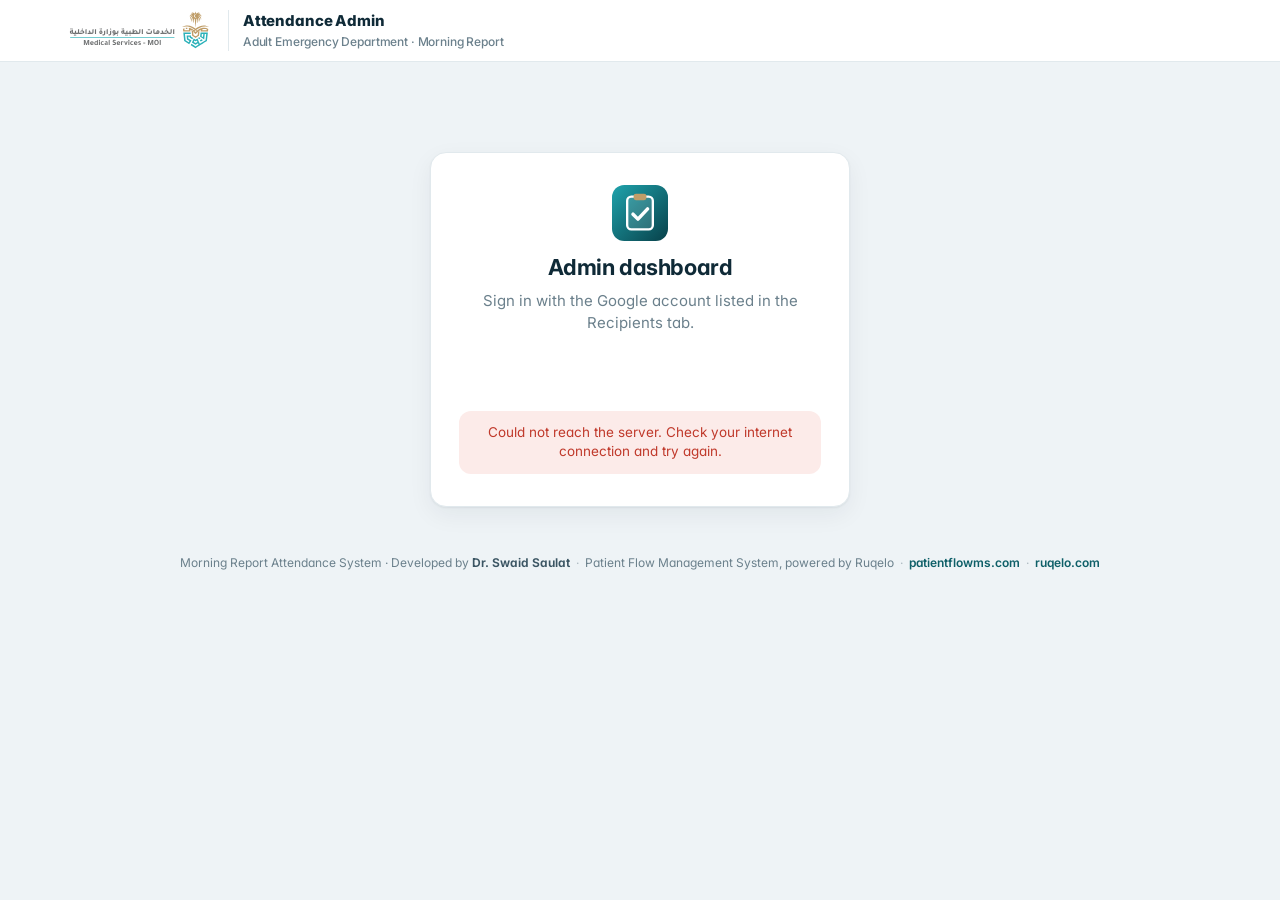
==== admin.html @ efb0483f "Add files via upload" ====
<!doctype html>
<html lang="en">
<head>
<meta charset="utf-8">
<meta name="viewport" content="width=device-width, initial-scale=1">
<title>Attendance Admin · Morning Report</title>
<meta name="theme-color" content="#0E5F68">
<meta name="author" content="Dr. Swaid Saulat">
<meta name="robots" content="noindex">
<link rel="icon" href="icon.svg" type="image/svg+xml">
<link rel="preconnect" href="https://fonts.googleapis.com">
<link rel="preconnect" href="https://fonts.gstatic.com" crossorigin>
<link href="https://fonts.googleapis.com/css2?family=Inter:wght@400;500;600;700;800&display=swap" rel="stylesheet">
<link rel="stylesheet" href="app.css">
<style>
  .wrap { max-width: 1180px; margin: 0 auto; padding: 18px 16px 48px; }
  .brandbar-in .title { font-weight: 800; font-size: 15px; letter-spacing: -.01em; padding-left: 14px; border-left: 1px solid var(--line); }
  .brandbar-in .title small { display: block; font-weight: 500; color: var(--mute); font-size: 12px; }
  .me { display: flex; align-items: center; gap: 10px; margin-left: auto; font-size: 13px; }
  .me .avatar { width: 32px; height: 32px; border-radius: 50%; background: var(--teal-soft); color: var(--teal-d); display: grid; place-items: center; font-weight: 800; font-size: 13px; }
  @media (max-width: 640px) { .me .who-txt, .brandbar-in .title small { display: none; } .brand-logo { height: 32px; } }

  .gate { max-width: 420px; margin: 8vh auto 0; text-align: center; padding: 32px 28px; }
  .gate h1 { margin: 10px 0 6px; font-size: 22px; letter-spacing: -.02em; }
  .gate #gbtn { display: flex; justify-content: center; margin-top: 18px; min-height: 44px; }
  .gbtn-demo { display: flex; align-items: center; justify-content: center; gap: 10px; width: 100%; min-height: 46px; border-radius: 999px; border: 1px solid #DADCE0; background: #fff; color: #1F1F1F; font-weight: 600; cursor: pointer; }
  .gbtn-demo small { color: #888; font-weight: 500; }

  .head { display: flex; flex-wrap: wrap; align-items: center; gap: 12px; margin: 6px 0 16px; }
  .head h1 { margin: 0; font-size: 24px; letter-spacing: -.02em; }
  .datenav { display: flex; align-items: center; gap: 6px; }
  .datenav input { min-height: 38px; padding: 6px 10px; border-radius: 10px; border: 1px solid var(--line); background: var(--surface); }
  .iconbtn { width: 38px; height: 38px; border-radius: 10px; border: 1px solid var(--line); background: var(--surface); display: grid; place-items: center; cursor: pointer; color: var(--ink-2); }
  .iconbtn:hover { background: var(--surface-2); }
  .iconbtn svg { width: 18px; height: 18px; }
  .spacer { flex: 1; }

  .warns { display: grid; gap: 8px; margin-bottom: 14px; }
  .kpis { display: grid; grid-template-columns: repeat(5, minmax(0, 1fr)); gap: 12px; }
  @media (max-width: 980px) { .kpis { grid-template-columns: repeat(2, minmax(0, 1fr)); } .kpis .kpi:first-child { grid-column: span 2; } }
  .kpi { padding: 16px 18px; }
  .kpi .v { font-size: 30px; font-weight: 800; letter-spacing: -.03em; line-height: 1.1; margin-top: 6px; color: var(--ink); }
  .kpi .s { font-size: 12.5px; color: var(--mute); margin-top: 4px; }
  .kpi.hero { background: linear-gradient(140deg, #13838C, #0E5F68 55%, #08414A); color: #fff; border: 0; }
  .kpi.hero .eyebrow, .kpi.hero .s { color: #BFE6E9; }
  .kpi.hero .v { color: #fff; font-size: 38px; }

  .tabs { display: flex; gap: 4px; margin: 22px 0 14px; border-bottom: 1px solid var(--line); overflow-x: auto; }
  .tab { background: none; border: 0; padding: 10px 14px; font-weight: 600; color: var(--mute); cursor: pointer; border-bottom: 2.5px solid transparent; margin-bottom: -1px; white-space: nowrap; }
  .tab[aria-selected="true"] { color: var(--teal-d); border-bottom-color: var(--teal); }

  .toolbar { display: flex; flex-wrap: wrap; gap: 8px; align-items: center; margin-bottom: 12px; }
  .search { min-height: 38px; padding: 6px 12px; border-radius: 10px; border: 1px solid var(--line); background: var(--surface); min-width: 200px; flex: 1; max-width: 320px; }
  select.search { flex: 0; min-width: 140px; }

  .grid { display: grid; grid-template-columns: minmax(0, 1fr) 340px; gap: 16px; align-items: start; }
  @media (max-width: 980px) { .grid { grid-template-columns: 1fr; } }
  .panel-h { display: flex; align-items: center; justify-content: space-between; gap: 10px; padding: 14px 18px; border-bottom: 1px solid var(--line); }
  .panel-h h2 { margin: 0; font-size: 15px; }
  .panel-b { padding: 14px 18px; }

  table.t { width: 100%; border-collapse: collapse; font-size: 13.5px; }
  .t th { text-align: left; font-size: 11.5px; letter-spacing: .06em; text-transform: uppercase; color: var(--mute); font-weight: 700; padding: 10px 12px; border-bottom: 1px solid var(--line); background: var(--surface-2); position: sticky; top: 0; cursor: default; white-space: nowrap; }
  .t th[data-sort] { cursor: pointer; }
  .t th[data-sort]:hover { color: var(--ink); }
  .t td { padding: 10px 12px; border-bottom: 1px solid var(--line); vertical-align: middle; }
  .t tr:last-child td { border-bottom: 0; }
  .t tbody tr:hover td { background: var(--surface-2); }
  .t .nm { font-weight: 650; }
  .t .sub { font-size: 12px; color: var(--mute); }
  .tscroll { max-height: 560px; overflow: auto; }
  @media (max-width: 720px) { .hide-sm { display: none; } }
  .empty { text-align: center; color: var(--mute); padding: 40px 16px; font-size: 14px; }

  .hbar { display: grid; grid-template-columns: 120px 1fr 34px; gap: 10px; align-items: center; font-size: 13px; padding: 5px 0; }
  .hbar .lab { color: var(--ink-2); overflow: hidden; text-overflow: ellipsis; white-space: nowrap; }
  .hbar .track { height: 10px; background: var(--surface-2); border-radius: 5px; overflow: hidden; }
  .hbar .fill { height: 100%; background: var(--teal); border-radius: 0 4px 4px 0; }
  .hbar .n { text-align: right; font-weight: 700; font-variant-numeric: tabular-nums; }

  .chart { position: relative; }
  .chart svg { width: 100%; height: 170px; overflow: visible; }
  .chart .bar { fill: var(--teal); }
  .chart .bar.sel { fill: var(--teal-d); }
  .chart .hit:hover + .bar, .chart .bar:hover { fill: var(--teal-d); }
  .chart .grid line { stroke: var(--line); }
  .chart .axis text { fill: var(--mute); font-size: 10px; }
  .tip { position: absolute; pointer-events: none; background: var(--ink); color: var(--surface); font-size: 12px; padding: 6px 9px; border-radius: 8px; white-space: nowrap; transform: translate(-50%, -110%); box-shadow: var(--shadow); }

  .rej { padding: 10px 0; border-bottom: 1px solid var(--line); font-size: 13px; }
  .rej:last-child { border-bottom: 0; }
  .rej .r1 { display: flex; justify-content: space-between; gap: 8px; font-weight: 600; }
  .rej .r2 { color: var(--mute); font-size: 12.5px; margin-top: 2px; }

  .pbar { display: flex; align-items: center; gap: 8px; min-width: 120px; }
  .pbar .track { flex: 1; height: 8px; border-radius: 4px; background: var(--surface-2); overflow: hidden; }
  .pbar .fill { height: 100%; border-radius: 0 4px 4px 0; }
  .pbar .n { width: 38px; text-align: right; font-weight: 700; font-variant-numeric: tabular-nums; font-size: 12.5px; }

  .kvs { display: grid; grid-template-columns: 180px 1fr; gap: 0; font-size: 13.5px; }
  .kvs > div { padding: 9px 0; border-bottom: 1px solid var(--line); }
  .kvs > div:nth-child(odd) { color: var(--mute); }
  .links { display: grid; grid-template-columns: repeat(auto-fill, minmax(220px, 1fr)); gap: 10px; }
  .linkcard { display: flex; gap: 12px; align-items: center; padding: 14px; border: 1px solid var(--line); border-radius: 14px; text-decoration: none; color: var(--ink); background: var(--surface); }
  .linkcard:hover { border-color: var(--teal); }
  .linkcard .ic { width: 38px; height: 38px; border-radius: 10px; background: var(--teal-soft); color: var(--teal-d); display: grid; place-items: center; flex: none; }
  .linkcard .ic svg { width: 20px; height: 20px; }
  .linkcard b { display: block; font-size: 14px; }
  .linkcard span { font-size: 12px; color: var(--mute); }

  .menu { position: relative; }
  .menu-list { position: absolute; right: 0; top: calc(100% + 6px); background: var(--surface); border: 1px solid var(--line); border-radius: 12px; box-shadow: var(--shadow-lg); min-width: 240px; padding: 6px; z-index: 20; }
  .menu-list button, .menu-list a { display: block; width: 100%; text-align: left; background: none; border: 0; padding: 10px 12px; border-radius: 8px; cursor: pointer; font-size: 14px; color: var(--ink); text-decoration: none; }
  .menu-list button:hover, .menu-list a:hover { background: var(--surface-2); }
  .geo-live { font-size: 13px; padding: 12px; border-radius: 12px; background: var(--surface-2); margin: 10px 0; }
</style>
</head>
<body>
<header class="brandbar">
  <div class="brandbar-in">
    <img class="brand-logo light-logo" src="logo.svg" alt="SFH Medical Services">
    <img class="brand-logo dark-logo" src="logo-w.svg" alt="">
    <div class="title">Attendance Admin<small id="sub">Adult Emergency Department · Morning Report</small></div>
    <div class="me" id="me" hidden></div>
  </div>
</header>

<div class="wrap">
  <section class="card gate" id="gate">
    <img src="icon.svg" alt="" width="56" height="56" style="margin:0 auto">
    <h1>Admin dashboard</h1>
    <p class="muted" style="margin:0">Sign in with the Google account listed in the Recipients tab.</p>
    <div id="gbtn"><div class="skel" style="width:100%;height:44px;border-radius:999px"></div></div>
    <div id="gateErr" style="margin-top:14px"></div>
  </section>

  <main id="app" hidden>
    <div class="warns" id="warns"></div>

    <div class="head">
      <h1 id="h1">Today</h1>
      <span id="statePill"></span>
      <div class="spacer"></div>
      <div class="datenav">
        <button class="iconbtn" id="prevDay" title="Previous day" aria-label="Previous day"><svg viewBox="0 0 24 24" fill="none" stroke="currentColor" stroke-width="2.2" stroke-linecap="round"><path d="M15 6l-6 6 6 6"/></svg></button>
        <input type="date" id="date" aria-label="Session date">
        <button class="iconbtn" id="nextDay" title="Next day" aria-label="Next day"><svg viewBox="0 0 24 24" fill="none" stroke="currentColor" stroke-width="2.2" stroke-linecap="round"><path d="M9 6l6 6-6 6"/></svg></button>
        <button class="btn btn-ghost btn-sm" id="todayBtn">Today</button>
        <button class="iconbtn" id="refresh" title="Refresh" aria-label="Refresh"><svg viewBox="0 0 24 24" fill="none" stroke="currentColor" stroke-width="2.2" stroke-linecap="round"><path d="M20 11a8 8 0 1 0-2.3 5.7M20 4v7h-7"/></svg></button>
      </div>
    </div>

    <section class="kpis" id="kpis"></section>

    <nav class="tabs" role="tablist">
      <button class="tab" role="tab" aria-selected="true" data-tab="session">Session register</button>
      <button class="tab" role="tab" aria-selected="false" data-tab="trainees">Trainee attendance</button>
      <button class="tab" role="tab" aria-selected="false" data-tab="system">System &amp; links</button>
    </nav>

    <!-- Session tab -->
    <section data-pane="session">
      <div class="toolbar">
        <input class="search" id="q" type="search" placeholder="Search name, ID, level…">
        <div class="spacer"></div>
        <button class="btn btn-soft btn-sm manage" id="addBtn">+ Manual entry</button>
        <div class="menu">
          <button class="btn btn-ghost btn-sm" id="reportBtn">Email report ▾</button>
          <div class="menu-list" id="reportMenu" hidden>
            <button data-r="me">Send a copy to me</button>
            <button data-r="all" class="manage">Send to all recipients</button>
          </div>
        </div>
        <div class="menu">
          <button class="btn btn-ghost btn-sm" id="exportBtn">Export CSV ▾</button>
          <div class="menu-list" id="exportMenu" hidden>
            <button data-x="day">This session</button>
            <button data-x="30">Last 30 days</button>
            <button data-x="365">Last 12 months</button>
            <button data-x="all">Everything</button>
          </div>
        </div>
      </div>
      <div class="grid">
        <div class="card" style="overflow:hidden">
          <div class="panel-h"><h2 id="regTitle">Register</h2><span class="muted num" id="regCount"></span></div>
          <div class="tscroll"><table class="t" id="regTable"></table></div>
        </div>
        <div style="display:grid;gap:16px">
          <div class="card"><div class="panel-h"><h2>By training level</h2></div><div class="panel-b" id="levels"></div></div>
          <div class="card"><div class="panel-h"><h2>Attendance · last 30 sessions</h2></div><div class="panel-b"><div class="chart" id="trend"></div></div></div>
          <div class="card"><div class="panel-h"><h2>Rejected attempts</h2><span class="muted num" id="rejCount"></span></div><div class="panel-b" id="rej"></div></div>
        </div>
      </div>
    </section>

    <!-- Trainees tab -->
    <section data-pane="trainees" hidden>
      <div class="toolbar">
        <input class="search" id="tq" type="search" placeholder="Search trainee…">
        <select class="search" id="tLevel"><option value="">All levels</option></select>
        <select class="search" id="tRange">
          <option value="30">Last 30 days</option><option value="60">Last 60 days</option><option value="90">Last 90 days</option>
          <option value="180">Last 6 months</option><option value="365">Last 12 months</option>
        </select>
        <div class="spacer"></div>
        <span class="muted" id="tMeta"></span>
      </div>
      <div class="card" style="overflow:hidden"><div class="tscroll" style="max-height:none"><table class="t" id="tTable"></table></div></div>
    </section>

    <!-- System tab -->
    <section data-pane="system" hidden>
      <div class="links" id="links" style="margin-bottom:16px"></div>
      <div class="grid">
        <div class="card"><div class="panel-h"><h2>Current configuration</h2><span class="muted" style="font-size:12px">Edit in the Google Sheet → Settings</span></div><div class="panel-b"><div class="kvs" id="cfg"></div></div></div>
        <div class="card"><div class="panel-h"><h2>Daily report recipients</h2></div><div class="panel-b" id="rcp"></div></div>
      </div>
    </section>
  </main>
  <footer class="credit" style="margin-top:28px">Morning Report Attendance System · Developed by <b>Dr. Swaid Saulat</b><span class="sep">·</span>Patient Flow Management System, powered by Ruqelo<span class="sep">·</span><a href="https://patientflowms.com" target="_blank" rel="noopener">patientflowms.com</a><span class="sep">·</span><a href="https://ruqelo.com" target="_blank" rel="noopener">ruqelo.com</a></footer>
</div>

<script src="config.js"></script>
<script src="core.js"></script>
<script src="https://accounts.google.com/gsi/client" async defer></script>
<script>
(function () {
  'use strict';
  const { $, $$, esc, call, Auth } = MR;
  const S = { data: null, date: null, role: null, sort: { key: 'time', dir: 1 }, tSort: { key: 'count', dir: -1 }, trainees: null, timer: null, cfgPublic: null };
  const IC = {
    sheet: '<svg viewBox="0 0 24 24" fill="none" stroke="currentColor" stroke-width="2"><rect x="4" y="3" width="16" height="18" rx="2"/><path d="M4 9h16M4 15h16M10 3v18"/></svg>',
    phone: '<svg viewBox="0 0 24 24" fill="none" stroke="currentColor" stroke-width="2"><rect x="7" y="2" width="10" height="20" rx="2"/><path d="M11 18h2"/></svg>',
    tv: '<svg viewBox="0 0 24 24" fill="none" stroke="currentColor" stroke-width="2"><rect x="2" y="4" width="20" height="13" rx="2"/><path d="M8 21h8M12 17v4"/></svg>',
    qr: '<svg viewBox="0 0 24 24" fill="none" stroke="currentColor" stroke-width="2"><rect x="3" y="3" width="7" height="7" rx="1"/><rect x="14" y="3" width="7" height="7" rx="1"/><rect x="3" y="14" width="7" height="7" rx="1"/><path d="M14 14h3v3h-3zM20 20h1M17 20v1"/></svg>',
    folder: '<svg viewBox="0 0 24 24" fill="none" stroke="currentColor" stroke-width="2"><path d="M3 7a2 2 0 0 1 2-2h4l2 2h8a2 2 0 0 1 2 2v8a2 2 0 0 1-2 2H5a2 2 0 0 1-2-2z"/></svg>',
    pin: '<svg viewBox="0 0 24 24" fill="none" stroke="currentColor" stroke-width="2"><path d="M12 21s-7-6.2-7-12a7 7 0 0 1 14 0c0 5.8-7 12-7 12z"/><circle cx="12" cy="9" r="2.5"/></svg>'
  };

  /* ---------- Auth ---------- */
  async function boot() {
    const c = await call('config');
    if (!c.ok) { $('#gbtn').innerHTML = ''; $('#gateErr').innerHTML = '<div class="notice notice-bad">' + esc(c.message) + '</div>'; return; }
    S.cfgPublic = c;
    $('#sub').textContent = c.department + ' · ' + c.program;
    if (c.authMode === 'TEST') {
      $('#gbtn').innerHTML = '<div style="width:100%"><input class="input" id="tEmail" type="email" placeholder="Admin email (test mode)"><button class="btn btn-primary btn-block" id="tGo" style="margin-top:10px">Continue</button></div>';
      $('#tGo').onclick = () => { Auth.testEmail = $('#tEmail').value.trim().toLowerCase(); start(); };
      return;
    }
    if (Auth.restore()) return start();
    Auth.mount($('#gbtn'), c.googleClientId, start, { oneTap: true });
  }

  async function start() {
    const today = S.cfgPublic.session.date;
    S.date = MR.qs.get('date') || today;
    await load();
  }

  function signOut() { Auth.clear(); Auth.testEmail = null; location.reload(); }

  /* ---------- Data ---------- */
  async function load(silent) {
    if (!silent) $('#refresh').disabled = true;
    const res = await call('admin.overview', Object.assign({ date: S.date }, Auth.payload()));
    $('#refresh').disabled = false;
    if (!res.ok) {
      if (/^AUTH_/.test(res.code)) { Auth.clear(); $('#app').hidden = true; $('#gate').hidden = false; MR.toast(res.message, 'bad'); return Auth.mount($('#gbtn'), S.cfgPublic.googleClientId, start, { oneTap: false, autoSelect: false }); }
      if (res.code === 'FORBIDDEN') {
        $('#app').hidden = true; $('#gate').hidden = false;
        $('#gateErr').innerHTML = '<div class="notice notice-bad">' + esc(res.message) + '</div><button class="btn btn-ghost btn-sm" style="margin-top:10px" id="swAcc">Use another account</button>';
        $('#swAcc').onclick = signOut; return;
      }
      return MR.toast(res.message || 'Could not load data', 'bad');
    }
    S.data = res; S.role = res.me.role;
    $('#gate').hidden = true; $('#app').hidden = false;
    render();
    schedule();
  }

  function schedule() {
    clearTimeout(S.timer);
    const live = S.data && S.data.date === S.data.today.date && (S.data.today.state === 'open' || S.data.today.state === 'upcoming');
    S.timer = setTimeout(() => load(true), live ? 20000 : 120000);
  }

  /* ---------- Render ---------- */
  function render() {
    const d = S.data;
    const me = d.me;
    const ini = (me.name || me.email).split(/[\s@.]/).filter(Boolean).slice(0, 2).map(x => x[0].toUpperCase()).join('');
    $('#me').hidden = false;
    $('#me').innerHTML = '<div class="who-txt" style="text-align:right;line-height:1.3"><b>' + esc(me.name || me.email) + '</b><br><span class="muted">' + (me.role === 'manage' ? 'Manager' : 'Viewer') + '</span></div>' +
      '<div class="avatar">' + esc(ini) + '</div><button class="btn btn-ghost btn-sm" id="out">Sign out</button>';
    $('#out').onclick = signOut;
    $$('.manage').forEach(el => el.hidden = me.role !== 'manage');

    $('#warns').innerHTML = d.warnings.map(w => '<div class="notice notice-' + (w.level === 'danger' ? 'bad' : w.level === 'warn' ? 'warn' : 'info') + '">' + esc(w.text) + '</div>').join('');

    const isToday = d.date === d.today.date;
    $('#date').value = d.date;
    $('#h1').textContent = isToday ? 'Today' : d.session.label;
    const st = isToday ? d.today.state : (d.session.isSessionDay ? 'past' : 'none');
    const pills = { open: ['ok pulse', 'Registration open until ' + d.today.end], upcoming: ['info', 'Opens at ' + d.today.start], closed: ['mute', 'Closed at ' + d.today.end],
      none: ['mute', 'No session scheduled'], cancelled: ['warn', 'Session cancelled'], past: ['mute', d.session.start + '–' + d.session.end] };
    const p = pills[st] || pills.none;
    $('#statePill').innerHTML = '<span class="pill pill-' + p[0] + '"><span class="dot"></span>' + esc(p[1]) + '</span>';

    const k = d.kpis;
    const rep = d.report;
    const repTxt = rep ? (rep.skipped ? 'Skipped' : 'Sent ' + fmtTime(rep.sentAt)) : (d.session.isSessionDay ? (isToday ? 'Due ' + fmtTime(d.session.reportAt) : 'Not sent') : '—');
    $('#kpis').innerHTML =
      kpi('Present', k.present, isToday ? 'registered today' : 'on ' + shortDate(d.date), 'hero') +
      kpi('Average', k.avg30, 'per session · 30 days') +
      kpi('Trainees', k.trainees30, 'attended in 30 days') +
      kpi('Sessions', k.sessions30, 'held in 30 days') +
      kpi('Daily report', '<span style="font-size:20px">' + esc(repTxt) + '</span>', rep && rep.trigger ? esc(rep.trigger) : 'auto ' + (S.data.settings.reportDelay) + ' min after close', '', true);

    renderRegister();
    renderLevels();
    renderTrend();
    renderRej();
    renderSystem();
    if (S.trainees === null && !$('[data-pane="trainees"]').hidden) loadTrainees();
  }

  function kpi(label, v, sub, cls, raw) {
    return '<div class="card kpi ' + (cls || '') + '"><div class="eyebrow">' + esc(label) + '</div><div class="v num">' + (raw ? v : esc(v)) + '</div><div class="s">' + (raw ? sub : esc(sub)) + '</div></div>';
  }

  function renderRegister() {
    const d = S.data, q = $('#q').value.trim().toLowerCase();
    let rows = d.records.slice();
    if (q) rows = rows.filter(r => (r.fullName + ' ' + r.staffId + ' ' + r.level + ' ' + r.email).toLowerCase().includes(q));
    const { key, dir } = S.sort;
    rows.sort((a, b) => String(a[key] ?? '').localeCompare(String(b[key] ?? ''), undefined, { numeric: true }) * dir);
    $('#regTitle').textContent = 'Register · ' + shortDate(d.date);
    $('#regCount').textContent = d.records.length + ' present';
    const th = (k, l, cls) => '<th data-sort="' + k + '" class="' + (cls || '') + '">' + l + (S.sort.key === k ? (S.sort.dir > 0 ? ' ↑' : ' ↓') : '') + '</th>';
    if (!d.records.length) { $('#regTable').innerHTML = '<tr><td class="empty">' + (d.session.isSessionDay ? 'No registrations yet for this session.' : 'No session on this date.') + '</td></tr>'; return; }
    $('#regTable').innerHTML = '<thead><tr><th>#</th>' + th('time', 'Time') + th('fullName', 'Name') + th('staffId', 'Staff ID') + th('level', 'Level') + th('location', 'Verification', 'hide-sm') + '</tr></thead><tbody>' +
      rows.map((r, i) => {
        const manual = /^Manual/.test(r.method);
        const ver = manual ? '<span class="pill pill-warn">Manual</span>' : r.location === 'Passed' ? '<span class="pill pill-ok">GPS · ' + (r.distance ?? '?') + ' m</span>' : '<span class="pill pill-info">' + esc(r.location || 'Google') + '</span>';
        return '<tr title="' + esc((r.email || '') + (r.device ? ' · ' + r.device : '') + (r.notes ? ' · ' + r.notes : '') + ' · ' + r.recordId) + '"><td class="muted num">' + (i + 1) + '</td><td class="num">' + esc(String(r.time).slice(0, 5)) + '</td>' +
          '<td><div class="nm">' + esc(r.fullName) + '</div><div class="sub">' + esc(r.email || '') + '</div></td><td class="num">' + esc(r.staffId) + '</td><td>' + esc(r.level) + '</td><td class="hide-sm">' + ver + '</td></tr>';
      }).join('') + '</tbody>';
    $$('#regTable th[data-sort]').forEach(h => h.onclick = () => { const k = h.dataset.sort; S.sort = { key: k, dir: S.sort.key === k ? -S.sort.dir : 1 }; renderRegister(); });
  }

  function renderLevels() {
    const lv = S.data.byLevel, keys = S.data.levels.filter(l => lv[l]).concat(Object.keys(lv).filter(l => S.data.levels.indexOf(l) < 0));
    const max = Math.max(1, ...keys.map(k => lv[k]));
    $('#levels').innerHTML = keys.length ? keys.map(k => '<div class="hbar"><span class="lab" title="' + esc(k) + '">' + esc(k) + '</span><div class="track"><div class="fill" style="width:' + (lv[k] / max * 100) + '%"></div></div><span class="n">' + lv[k] + '</span></div>').join('')
      : '<div class="muted" style="font-size:13px">No data for this session.</div>';
  }

  function renderTrend() {
    const t = S.data.trend, el = $('#trend');
    if (!t.length) { el.innerHTML = '<div class="muted" style="font-size:13px">No sessions recorded yet.</div>'; return; }
    const W = 300, H = 170, padL = 24, padB = 20, padT = 8;
    const max = Math.max(4, ...t.map(x => x.count));
    const step = niceStep(max), top = Math.ceil(max / step) * step;
    const bw = (W - padL) / t.length, gap = Math.min(4, bw * 0.3);
    const y = v => padT + (H - padB - padT) * (1 - v / top);
    let g = '<g class="grid">';
    for (let v = 0; v <= top; v += step) g += '<line x1="' + padL + '" x2="' + W + '" y1="' + y(v) + '" y2="' + y(v) + '"/>';
    g += '</g><g class="axis">';
    for (let v = 0; v <= top; v += step) g += '<text x="' + (padL - 6) + '" y="' + (y(v) + 3) + '" text-anchor="end">' + v + '</text>';
    const lblEvery = Math.ceil(t.length / 5);
    t.forEach((p, i) => { if (i % lblEvery === 0 || i === t.length - 1) g += '<text x="' + (padL + i * bw + bw / 2) + '" y="' + (H - 4) + '" text-anchor="middle">' + esc(shortDate(p.date, true)) + '</text>'; });
    g += '</g>';
    let bars = '';
    t.forEach((p, i) => {
      const x = padL + i * bw + gap / 2, w = Math.max(1, bw - gap), yy = y(p.count), h = (H - padB) - yy, r = Math.min(4, w / 2, h);
      const path = 'M' + x + ',' + (H - padB) + 'V' + (yy + r) + 'Q' + x + ',' + yy + ' ' + (x + r) + ',' + yy + 'H' + (x + w - r) + 'Q' + (x + w) + ',' + yy + ' ' + (x + w) + ',' + (yy + r) + 'V' + (H - padB) + 'Z';
      bars += '<rect class="hit" data-i="' + i + '" x="' + (padL + i * bw) + '" y="' + padT + '" width="' + bw + '" height="' + (H - padB - padT) + '" fill="transparent"/>' +
        '<path class="bar' + (p.date === S.data.date ? ' sel' : '') + '" d="' + (h > 0 ? path : '') + '"/>';
    });
    el.innerHTML = '<svg viewBox="0 0 ' + W + ' ' + H + '" preserveAspectRatio="none" role="img" aria-label="Attendance per session, last ' + t.length + ' sessions">' + g + bars + '</svg><div class="tip" hidden></div>' +
      '<details style="margin-top:8px;font-size:12.5px"><summary class="muted" style="cursor:pointer">Table view</summary><table class="t" style="margin-top:6px"><tbody>' +
      t.slice().reverse().map(p => '<tr><td>' + esc(shortDate(p.date)) + '</td><td class="num" style="text-align:right">' + p.count + '</td></tr>').join('') + '</tbody></table></details>';
    const tip = el.querySelector('.tip'), svg = el.querySelector('svg');
    svg.addEventListener('mousemove', e => {
      const h = e.target.closest('.hit'); if (!h) { tip.hidden = true; return; }
      const p = t[+h.dataset.i], rect = svg.getBoundingClientRect(), er = el.getBoundingClientRect();
      tip.hidden = false; tip.innerHTML = '<b>' + p.count + '</b> present · ' + esc(shortDate(p.date));
      tip.style.left = ((+h.getAttribute('x') + bw / 2) / W * rect.width + rect.left - er.left) + 'px';
      tip.style.top = (y(p.count) / H * rect.height + rect.top - er.top) + 'px';
    });
    svg.addEventListener('mouseleave', () => tip.hidden = true);
    svg.addEventListener('click', e => { const h = e.target.closest('.hit'); if (h) { S.date = t[+h.dataset.i].date; load(); } });
    svg.style.cursor = 'pointer';
  }
  function niceStep(max) { const raw = max / 4, p = Math.pow(10, Math.floor(Math.log10(raw))); const n = raw / p; return (n <= 1 ? 1 : n <= 2 ? 2 : n <= 5 ? 5 : 10) * p; }

  function renderRej() {
    const r = S.data.rejections;
    $('#rejCount').textContent = r.length ? r.length : '';
    $('#rej').innerHTML = r.length ? r.slice(0, 30).map(x => '<div class="rej"><div class="r1"><span>' + esc(x.fullName || x.email || 'Unknown') + '</span><span class="muted num" style="font-weight:500">' + esc(String(x.at).slice(-8, -3) || x.at) + '</span></div>' +
      '<div class="r2"><span class="pill pill-bad" style="padding:1px 7px;font-size:11px">' + esc(reasonLabel(x.reason)) + '</span> ' + esc(x.staffId || '') + ' · ' + esc(x.email || '') + '</div>' +
      '<div class="r2">' + esc(x.message) + '</div></div>').join('') : '<div class="muted" style="font-size:13px">None. All attempts on this date were accepted.</div>';
  }
  const reasonLabel = c => ({ WINDOW_CLOSED: 'Late', GEO_OUTSIDE: 'Outside area', GEO_WEAK: 'Weak GPS', CODE_EXPIRED: 'Old QR', CODE_REQUIRED: 'No live QR', ID_ALREADY_USED: 'ID reused', ID_LINKED_ELSEWHERE: 'ID linked', ACCOUNT_LINKED_ELSEWHERE: 'Account linked', NOT_ON_ROSTER: 'Not on roster' }[c] || c);

  function renderSystem() {
    const d = S.data, s = d.settings, base = new URL('./', location.href).href;
    const disp = d.displayKey ? base + 'display.html?key=' + encodeURIComponent(d.displayKey) : '';
    const link = (href, ic, t, sub, attrs) => href ? '<a class="linkcard" href="' + esc(href) + '" target="_blank" rel="noopener" ' + (attrs || '') + '><div class="ic">' + ic + '</div><div><b>' + esc(t) + '</b><span>' + esc(sub) + '</span></div></a>' : '';
    $('#links').innerHTML =
      link(d.links.sheet, IC.sheet, 'Master register', 'Google Sheet · all sessions') +
      link(d.links.attendee || MR.attendeeUrl(), IC.phone, 'Attendee page', 'What the QR code opens') +
      link(base + 'poster.html', IC.qr, 'Classroom poster', 'Print-ready A4 with QR') +
      link(disp, IC.tv, 'Classroom display', 'Live screen for the projector') +
      link(d.links.archive, IC.folder, 'PDF archive', 'Every daily report in Drive') +
      (S.role === 'manage' ? '<a class="linkcard" href="#" id="geoBtn"><div class="ic">' + IC.pin + '</div><div><b>Set classroom location</b><span>Stand in the room and tap</span></div></a>' : '');
    const g = $('#geoBtn'); if (g) g.onclick = e => { e.preventDefault(); setLocation(); };
    const geo = s.geofence ? (s.lat !== null && s.lat !== '' ? 'On · ' + s.radius + ' m around ' + Number(s.lat).toFixed(5) + ', ' + Number(s.lng).toFixed(5) : 'On · location NOT set') : 'Off';
    $('#cfg').innerHTML = [
      ['Registration window', s.windowStart + '–' + s.windowEnd + ' (' + s.timezone + ')'],
      ['Session days', (s.sessionDays || []).join(', ')],
      ['Location check', geo],
      ['Live rotating QR', s.liveCode ? 'Required' : 'Off'],
      ['Daily report', s.reportDelay + ' min after the window closes'],
      ['Sign-in', s.authMode === 'TEST' ? 'TEST MODE (no Google sign-in)' : 'Google account (verified)']
    ].map(r => '<div>' + esc(r[0]) + '</div><div>' + esc(r[1]) + '</div>').join('');
    $('#rcp').innerHTML = s.recipients.length ? s.recipients.map(r => '<div class="rej"><div class="r1"><span>' + esc(r.name || r.role) + '</span></div><div class="r2">' + esc(r.role) + ' · ' + esc(r.email) + '</div></div>').join('')
      : '<div class="notice notice-warn">No recipients yet. Add them in the Recipients tab.</div>';
  }

  /* ---------- Trainees ---------- */
  async function loadTrainees() {
    $('#tTable').innerHTML = '<tr><td class="empty">Loading…</td></tr>';
    const res = await call('admin.trainees', Object.assign({ days: +$('#tRange').value }, Auth.payload()));
    if (!res.ok) { $('#tTable').innerHTML = '<tr><td class="empty">' + esc(res.message) + '</td></tr>'; return; }
    S.trainees = res;
    const lv = $('#tLevel'), cur = lv.value;
    lv.innerHTML = '<option value="">All levels</option>' + S.data.levels.map(l => '<option' + (l === cur ? ' selected' : '') + '>' + esc(l) + '</option>').join('');
    renderTrainees();
  }
  function renderTrainees() {
    const t = S.trainees; if (!t) return;
    const q = $('#tq').value.trim().toLowerCase(), lv = $('#tLevel').value;
    let rows = t.trainees.filter(x => (!lv || x.level === lv) && (!q || (x.fullName + ' ' + x.staffId + ' ' + x.email).toLowerCase().includes(q)));
    const { key, dir } = S.tSort;
    rows.sort((a, b) => (typeof a[key] === 'number' ? (a[key] - b[key]) : String(a[key] || '').localeCompare(String(b[key] || ''))) * dir);
    $('#tMeta').textContent = t.sessions + ' sessions · ' + shortDate(t.from) + ' – ' + shortDate(t.to);
    const th = (k, l, cls) => '<th data-sort="' + k + '" class="' + (cls || '') + '">' + l + (S.tSort.key === k ? (S.tSort.dir > 0 ? ' ↑' : ' ↓') : '') + '</th>';
    $('#tTable').innerHTML = rows.length ? '<thead><tr>' + th('fullName', 'Trainee') + th('staffId', 'Staff ID') + th('level', 'Level') + th('count', 'Attended') + th('pct', 'Attendance rate') + th('last', 'Last seen', 'hide-sm') + '</tr></thead><tbody>' +
      rows.map(x => {
        const col = x.pct >= 75 ? 'var(--ok)' : x.pct >= 50 ? 'var(--warn)' : 'var(--bad)';
        const lbl = x.pct >= 75 ? '' : x.pct >= 50 ? ' title="Below 75%"' : ' title="Below 50%"';
        return '<tr><td><div class="nm">' + esc(x.fullName) + '</div><div class="sub">' + esc(x.email || '') + '</div></td><td class="num">' + esc(x.staffId) + '</td><td>' + esc(x.level) + '</td>' +
          '<td class="num"><b>' + x.count + '</b> <span class="muted">/ ' + t.sessions + '</span></td>' +
          '<td><div class="pbar"' + lbl + '><div class="track"><div class="fill" style="width:' + x.pct + '%;background:' + col + '"></div></div><span class="n">' + x.pct + '%</span></div></td>' +
          '<td class="hide-sm num muted">' + esc(x.last ? shortDate(x.last) : '—') + '</td></tr>';
      }).join('') + '</tbody>' : '<tr><td class="empty">No trainees match.</td></tr>';
    $$('#tTable th[data-sort]').forEach(h => h.onclick = () => { const k = h.dataset.sort; S.tSort = { key: k, dir: S.tSort.key === k ? -S.tSort.dir : (k === 'count' || k === 'pct' ? -1 : 1) }; renderTrainees(); });
  }

  /* ---------- Actions ---------- */
  function manualEntry() {
    const levels = S.data.levels.map(l => '<option>' + esc(l) + '</option>').join('');
    const m = MR.modal('Add manual entry',
      '<p class="muted" style="margin:0 0 12px;font-size:13.5px">For someone who attended but could not register (e.g. phone problem). It is marked <b>Manual</b> in the register and report.</p>' +
      '<div style="display:grid;grid-template-columns:1fr 1fr;gap:10px"><label class="field" style="margin:0"><span class="label">Date</span><input class="input" type="date" id="mDate" value="' + esc(S.data.date) + '"></label>' +
      '<label class="field" style="margin:0"><span class="label">Time</span><input class="input" type="time" id="mTime" value="' + esc(S.data.session.start || '06:00') + '"></label></div>' +
      '<label class="field"><span class="label">Full name</span><input class="input" id="mName" autocomplete="off"></label>' +
      '<label class="field"><span class="label">' + esc(S.cfgPublic.staffIdLabel) + '</span><input class="input" id="mId" autocomplete="off"></label>' +
      '<label class="field"><span class="label">Training level</span><select class="input" id="mLevel"><option value="">Choose…</option>' + levels + '</select></label>' +
      '<label class="field"><span class="label">Note (optional)</span><input class="input" id="mNote" placeholder="e.g. phone battery dead, confirmed by chief resident"></label>',
      [{ label: 'Cancel' }, { label: 'Add entry', cls: 'btn-primary', onClick: async (close, btn) => {
        MR.busy(btn, true, 'Saving…');
        const res = await call('admin.manualAdd', Object.assign({ date: $('#mDate').value, time: $('#mTime').value, fullName: $('#mName').value, staffId: $('#mId').value, level: $('#mLevel').value, note: $('#mNote').value }, Auth.payload()));
        MR.busy(btn, false);
        if (!res.ok) return MR.toast(res.message, 'bad', 5000);
        close(); MR.toast('Added ' + res.record.fullName, 'ok'); S.date = res.record.date; load();
      } }]);
    return m;
  }

  async function sendReport(kind) {
    const all = kind === 'all';
    if (all && !confirm('Email the report for ' + S.data.date + ' to all daily-report recipients now?')) return;
    MR.toast('Sending…');
    const res = await call('admin.sendReport', Object.assign({ date: S.data.date, toMeOnly: !all }, Auth.payload()), { timeout: 60000 });
    if (!res.ok) return MR.toast(res.message, 'bad', 6000);
    MR.toast('Report sent to ' + res.sent.to.join(', '), 'ok', 5000);
    if (all) load(true);
  }

  async function exportCsv(kind) {
    const d = S.data.date;
    let from = '', to = '';
    if (kind === 'day') { from = to = d; }
    else if (kind !== 'all') { to = S.data.today.date; from = new Date(Date.now() - (+kind - 1) * 864e5).toISOString().slice(0, 10); }
    const res = await call('admin.export', Object.assign({ from, to }, Auth.payload()), { timeout: 60000 });
    if (!res.ok) return MR.toast(res.message, 'bad');
    const blob = new Blob([res.csv], { type: 'text/csv;charset=utf-8' });
    const a = document.createElement('a'); a.href = URL.createObjectURL(blob); a.download = res.filename; a.click();
    setTimeout(() => URL.revokeObjectURL(a.href), 2000);
    MR.toast('Exported ' + res.rows + ' rows', 'ok');
  }

  function setLocation() {
    let best = null, stop = false;
    const m = MR.modal('Set classroom location',
      '<p class="muted" style="margin:0;font-size:13.5px">Stand in the middle of the Morning Report classroom with this phone. Wait until accuracy is under ~30 m, then save.</p>' +
      '<div class="geo-live" id="gLive">Waiting for location…</div>' +
      '<label class="field"><span class="label">Allowed radius (metres)</span><input class="input" type="number" id="gRad" min="20" max="5000" value="' + (S.data.settings.radius || 150) + '"></label>' +
      '<p class="hint">Indoors, GPS is often ±20–60 m. 150 m covers the classroom and nearby corridors; reduce it if people register from the car park.</p>',
      [{ label: 'Cancel', onClick: c => { stop = true; c(); } }, { label: 'Save this location', cls: 'btn-primary', onClick: async (close, btn) => {
        if (!best) return MR.toast('No location yet', 'bad');
        MR.busy(btn, true, 'Saving…');
        const force = best.accuracy > 100 && confirm('Accuracy is only ±' + best.accuracy + ' m. Save anyway?');
        const res = await call('admin.setLocation', Object.assign({ lat: best.lat, lng: best.lng, accuracy: best.accuracy, radius: +$('#gRad').value, enable: true, force }, Auth.payload()));
        MR.busy(btn, false);
        if (!res.ok) return MR.toast(res.message, 'bad', 6000);
        stop = true; close(); MR.toast('Classroom location saved (±' + res.accuracy + ' m, radius ' + res.radius + ' m)', 'ok', 5000); load(true);
      } }]);
    const loop = () => {
      if (stop || !document.body.contains(m.el)) return;
      MR.locate({ maxWait: 20000, goodEnough: 5, onProgress: f => {
        best = f;
        const live = document.getElementById('gLive');
        if (live) live.innerHTML = '<b>' + f.lat.toFixed(6) + ', ' + f.lng.toFixed(6) + '</b><br>Accuracy ±' + f.accuracy + ' m ' +
          (f.accuracy <= 30 ? '<span class="pill pill-ok">Good</span>' : f.accuracy <= 100 ? '<span class="pill pill-warn">Fair, wait a little</span>' : '<span class="pill pill-bad">Poor</span>');
      } }).then(() => setTimeout(loop, 1500)).catch(e => {
        const live = document.getElementById('gLive');
        if (live) live.innerHTML = '<span style="color:var(--bad)">Location unavailable (' + esc(e.code) + '). Allow location access for this site and retry.</span>';
      });
    };
    loop();
  }

  /* ---------- Helpers ---------- */
  function shortDate(k, tiny) {
    const d = new Date(k + 'T09:00:00Z');
    return new Intl.DateTimeFormat('en-GB', tiny ? { day: 'numeric', month: 'short' } : { weekday: 'short', day: 'numeric', month: 'short' }).format(d);
  }
  function fmtTime(iso) { try { return MR.clock(new Date(iso), S.cfgPublic.timezone); } catch (e) { return ''; } }
  function shift(days) { const d = new Date(S.date + 'T09:00:00Z'); d.setUTCDate(d.getUTCDate() + days); S.date = d.toISOString().slice(0, 10); load(); }

  /* ---------- Wire up ---------- */
  $('#prevDay').onclick = () => shift(-1);
  $('#nextDay').onclick = () => shift(1);
  $('#todayBtn').onclick = () => { S.date = S.data.today.date; load(); };
  $('#date').onchange = e => { if (e.target.value) { S.date = e.target.value; load(); } };
  $('#refresh').onclick = () => load();
  $('#q').oninput = renderRegister;
  $('#tq').oninput = renderTrainees;
  $('#tLevel').onchange = renderTrainees;
  $('#tRange').onchange = loadTrainees;
  $('#addBtn').onclick = manualEntry;
  const menu = (btn, list, fn, attr) => {
    $(btn).onclick = e => { e.stopPropagation(); $$('.menu-list').forEach(m => { if (m !== $(list)) m.hidden = true; }); $(list).hidden = !$(list).hidden; };
    $(list).onclick = e => { const b = e.target.closest('button'); if (b) { $(list).hidden = true; fn(b.dataset[attr]); } };
  };
  menu('#reportBtn', '#reportMenu', sendReport, 'r');
  menu('#exportBtn', '#exportMenu', exportCsv, 'x');
  document.addEventListener('click', () => $$('.menu-list').forEach(m => m.hidden = true));
  $$('.tab').forEach(t => t.onclick = () => {
    $$('.tab').forEach(x => x.setAttribute('aria-selected', String(x === t)));
    $$('[data-pane]').forEach(p => p.hidden = p.dataset.pane !== t.dataset.tab);
    if (t.dataset.tab === 'trainees' && !S.trainees) loadTrainees();
  });

  boot();
})();
</script>
</body>
</html>
---- app.css ----
/* Morning Report Attendance · shared design system */
:root {
  --bg: #EEF3F6;
  --surface: #FFFFFF;
  --surface-2: #F6F9FA;
  --ink: #0F2A37;
  --ink-2: #3B5563;
  --mute: #6B808C;
  --line: #E1E9ED;
  --teal: #1F9AA3;
  --teal-d: #0E5F68;
  --teal-dd: #08414A;
  --teal-soft: #E3F4F5;
  --gold: #BF9D68;
  --gold-soft: #F7F0E4;
  --ok: #12805C;
  --ok-soft: #E3F5EE;
  --warn: #A86A10;
  --warn-soft: #FDF3E1;
  --bad: #C0392B;
  --bad-soft: #FCEBE9;
  --shadow: 0 1px 2px rgba(15, 42, 55, .06), 0 8px 24px rgba(15, 42, 55, .06);
  --shadow-lg: 0 2px 4px rgba(15, 42, 55, .06), 0 18px 48px rgba(15, 42, 55, .12);
  --r: 16px;
  --r-sm: 10px;
  --font: 'Inter', system-ui, -apple-system, 'Segoe UI', Roboto, Arial, sans-serif;
  color-scheme: light;
}
@media (prefers-color-scheme: dark) {
  :root:not([data-theme="light"]) {
    --bg: #0A171D; --surface: #10232B; --surface-2: #0D1E25; --ink: #E7F0F3; --ink-2: #B8CAD2; --mute: #8AA0AB;
    --line: #1D3943; --teal: #34B5BE; --teal-d: #7FD3D9; --teal-dd: #0A3F47; --teal-soft: #11343B;
    --gold-soft: #2A2418; --ok: #3DCB97; --ok-soft: #0F3127; --warn: #F0B455; --warn-soft: #33270F;
    --bad: #F2867A; --bad-soft: #3A1915; --shadow: 0 1px 2px rgba(0,0,0,.3), 0 8px 24px rgba(0,0,0,.25);
    --shadow-lg: 0 18px 48px rgba(0,0,0,.45); color-scheme: dark;
  }
}
:root[data-theme="dark"] {
  --bg: #0A171D; --surface: #10232B; --surface-2: #0D1E25; --ink: #E7F0F3; --ink-2: #B8CAD2; --mute: #8AA0AB;
  --line: #1D3943; --teal: #34B5BE; --teal-d: #7FD3D9; --teal-dd: #0A3F47; --teal-soft: #11343B;
  --gold-soft: #2A2418; --ok: #3DCB97; --ok-soft: #0F3127; --warn: #F0B455; --warn-soft: #33270F;
  --bad: #F2867A; --bad-soft: #3A1915; color-scheme: dark;
}

*, *::before, *::after { box-sizing: border-box; }
html { -webkit-text-size-adjust: 100%; }
body {
  margin: 0; font-family: var(--font); color: var(--ink); background: var(--bg);
  font-size: 15px; line-height: 1.5; -webkit-font-smoothing: antialiased; font-feature-settings: 'cv11', 'ss01';
}
img, svg { display: block; max-width: 100%; }
button, input, select, textarea { font: inherit; color: inherit; }
a { color: var(--teal-d); }
.num { font-variant-numeric: tabular-nums; }
.sr-only { position: absolute; width: 1px; height: 1px; overflow: hidden; clip: rect(0 0 0 0); white-space: nowrap; }
[hidden] { display: none !important; }

/* ---------- Buttons ---------- */
.btn {
  display: inline-flex; align-items: center; justify-content: center; gap: 8px;
  min-height: 44px; padding: 0 18px; border-radius: 12px; border: 1px solid transparent;
  font-weight: 600; font-size: 15px; cursor: pointer; text-decoration: none; white-space: nowrap;
  transition: transform .06s ease, background .15s ease, box-shadow .15s ease, opacity .15s;
  -webkit-tap-highlight-color: transparent;
}
.btn:active { transform: translateY(1px) scale(.995); }
.btn:disabled { opacity: .5; cursor: not-allowed; transform: none; }
.btn-primary { background: linear-gradient(180deg, #23A8B1, var(--teal-d)); color: #fff; box-shadow: 0 6px 18px rgba(14, 95, 104, .28); }
.btn-primary:hover:not(:disabled) { box-shadow: 0 8px 24px rgba(14, 95, 104, .36); }
.btn-ghost { background: var(--surface); border-color: var(--line); color: var(--ink); }
.btn-ghost:hover:not(:disabled) { background: var(--surface-2); }
.btn-soft { background: var(--teal-soft); color: var(--teal-d); }
.btn-danger { background: var(--bad-soft); color: var(--bad); }
.btn-lg { min-height: 56px; font-size: 17px; border-radius: 14px; padding: 0 22px; }
.btn-sm { min-height: 34px; padding: 0 12px; font-size: 13px; border-radius: 9px; }
.btn-block { width: 100%; }
.btn .spin { width: 18px; height: 18px; border: 2.5px solid rgba(255,255,255,.35); border-top-color: #fff; border-radius: 50%; animation: spin .8s linear infinite; }
.btn-ghost .spin, .btn-soft .spin { border-color: var(--line); border-top-color: var(--teal); }
@keyframes spin { to { transform: rotate(360deg); } }

/* ---------- Cards & layout ---------- */
.card { background: var(--surface); border: 1px solid var(--line); border-radius: var(--r); box-shadow: var(--shadow); }
.card-pad { padding: 20px; }
.eyebrow { font-size: 11.5px; font-weight: 700; letter-spacing: .12em; text-transform: uppercase; color: var(--mute); }
.muted { color: var(--mute); }
.row { display: flex; align-items: center; gap: 12px; }
.grow { flex: 1; min-width: 0; }
.stack > * + * { margin-top: 12px; }

/* ---------- Pills / chips ---------- */
.pill { display: inline-flex; align-items: center; gap: 6px; padding: 4px 10px; border-radius: 999px; font-size: 12.5px; font-weight: 600; white-space: nowrap; }
.pill .dot { width: 7px; height: 7px; border-radius: 50%; background: currentColor; }
.pill-ok { background: var(--ok-soft); color: var(--ok); }
.pill-warn { background: var(--warn-soft); color: var(--warn); }
.pill-bad { background: var(--bad-soft); color: var(--bad); }
.pill-info { background: var(--teal-soft); color: var(--teal-d); }
.pill-mute { background: var(--surface-2); color: var(--mute); border: 1px solid var(--line); }
.pulse .dot { animation: pulse 1.6s ease-in-out infinite; }
@keyframes pulse { 0%, 100% { box-shadow: 0 0 0 0 currentColor; opacity: 1; } 50% { box-shadow: 0 0 0 5px transparent; opacity: .55; } }

/* ---------- Forms ---------- */
.field { display: block; }
.field + .field { margin-top: 14px; }
.label { display: block; font-size: 13px; font-weight: 600; color: var(--ink-2); margin-bottom: 6px; }
.input {
  width: 100%; min-height: 50px; padding: 12px 14px; border-radius: 12px; border: 1.5px solid var(--line);
  background: var(--surface); font-size: 16px; outline: none; transition: border-color .15s, box-shadow .15s;
}
.input:focus { border-color: var(--teal); box-shadow: 0 0 0 4px rgba(31, 154, 163, .15); }
.input.invalid { border-color: var(--bad); box-shadow: 0 0 0 4px rgba(192, 57, 43, .1); }
.hint { font-size: 12.5px; color: var(--mute); margin-top: 6px; }
.err-text { font-size: 12.5px; color: var(--bad); margin-top: 6px; font-weight: 500; }
.chips { display: grid; grid-template-columns: repeat(auto-fill, minmax(118px, 1fr)); gap: 8px; }
.chip {
  min-height: 44px; padding: 8px 10px; border-radius: 11px; border: 1.5px solid var(--line); background: var(--surface);
  font-size: 13.5px; font-weight: 600; color: var(--ink-2); cursor: pointer; text-align: center; line-height: 1.2;
  transition: all .12s ease; -webkit-tap-highlight-color: transparent;
}
.chip:hover { border-color: #BFD3DA; }
.chip[aria-pressed="true"] { border-color: var(--teal); background: var(--teal-soft); color: var(--teal-d); box-shadow: inset 0 0 0 1px var(--teal); }
.check { display: flex; gap: 10px; align-items: flex-start; font-size: 13.5px; color: var(--ink-2); cursor: pointer; }
.check input { width: 18px; height: 18px; margin: 2px 0 0; accent-color: var(--teal); }

/* ---------- Brand bar ---------- */
.brandbar { background: var(--surface); border-bottom: 1px solid var(--line); }
.brandbar-in { max-width: 1180px; margin: 0 auto; padding: 10px 16px; display: flex; align-items: center; gap: 14px; }
.brand-logo { height: 40px; width: auto; }
.dark-logo { display: none; }
@media (prefers-color-scheme: dark) { :root:not([data-theme="light"]) .light-logo { display: none; } :root:not([data-theme="light"]) .dark-logo { display: block; } }
:root[data-theme="dark"] .light-logo { display: none; }
:root[data-theme="dark"] .dark-logo { display: block; }

/* ---------- Toast ---------- */
.toast-wrap { position: fixed; left: 0; right: 0; bottom: 18px; display: flex; justify-content: center; pointer-events: none; z-index: 100; padding: 0 16px; }
.toast { pointer-events: auto; background: #0F2A37; color: #fff; padding: 12px 16px; border-radius: 12px; box-shadow: var(--shadow-lg); font-size: 14px; max-width: 520px; animation: rise .25s ease; }
.toast.ok { background: #0F5E47; } .toast.bad { background: #8E2A20; }
@keyframes rise { from { transform: translateY(10px); opacity: 0; } to { transform: none; opacity: 1; } }

/* ---------- Modal ---------- */
.modal-back { position: fixed; inset: 0; background: rgba(8, 24, 31, .5); backdrop-filter: blur(3px); display: grid; place-items: center; z-index: 90; padding: 16px; animation: fade .15s ease; }
.modal { width: 100%; max-width: 460px; max-height: 92vh; overflow: auto; background: var(--surface); border-radius: 18px; box-shadow: var(--shadow-lg); }
.modal-h { padding: 18px 20px 8px; display: flex; align-items: center; justify-content: space-between; }
.modal-h h3 { margin: 0; font-size: 17px; }
.modal-b { padding: 8px 20px 20px; }
.modal-f { padding: 14px 20px; border-top: 1px solid var(--line); display: flex; justify-content: flex-end; gap: 10px; }
.x { background: none; border: 0; font-size: 22px; line-height: 1; color: var(--mute); cursor: pointer; padding: 6px; border-radius: 8px; }
@keyframes fade { from { opacity: 0; } to { opacity: 1; } }

/* ---------- Notices ---------- */
.notice { display: flex; gap: 10px; padding: 12px 14px; border-radius: 12px; font-size: 13.5px; line-height: 1.45; }
.notice svg { flex: none; width: 18px; height: 18px; margin-top: 1px; }
.notice-warn { background: var(--warn-soft); color: var(--warn); }
.notice-bad { background: var(--bad-soft); color: var(--bad); }
.notice-info { background: var(--teal-soft); color: var(--teal-d); }
.notice-ok { background: var(--ok-soft); color: var(--ok); }

/* ---------- Skeleton ---------- */
.skel { background: linear-gradient(90deg, var(--surface-2), var(--line), var(--surface-2)); background-size: 200% 100%; animation: shimmer 1.2s infinite; border-radius: 8px; }
@keyframes shimmer { to { background-position: -200% 0; } }

/* ---------- Credit footer ---------- */
.credit { text-align: center; font-size: 12px; line-height: 1.7; color: var(--mute); padding: 18px 16px 6px; }
.credit b { color: var(--ink-2); font-weight: 650; }
.credit a { color: var(--teal-d); text-decoration: none; font-weight: 600; }
.credit a:hover { text-decoration: underline; }
.credit .sep { opacity: .5; margin: 0 6px; }

/* ---------- Demo ribbon ---------- */
.demo-ribbon { position: fixed; top: 10px; right: -34px; transform: rotate(45deg); background: var(--gold); color: #fff; font-size: 11px; font-weight: 800; letter-spacing: .1em; padding: 4px 40px; z-index: 200; box-shadow: var(--shadow); pointer-events: none; }

@media (prefers-reduced-motion: reduce) { *, *::before, *::after { animation: none !important; transition: none !important; } }
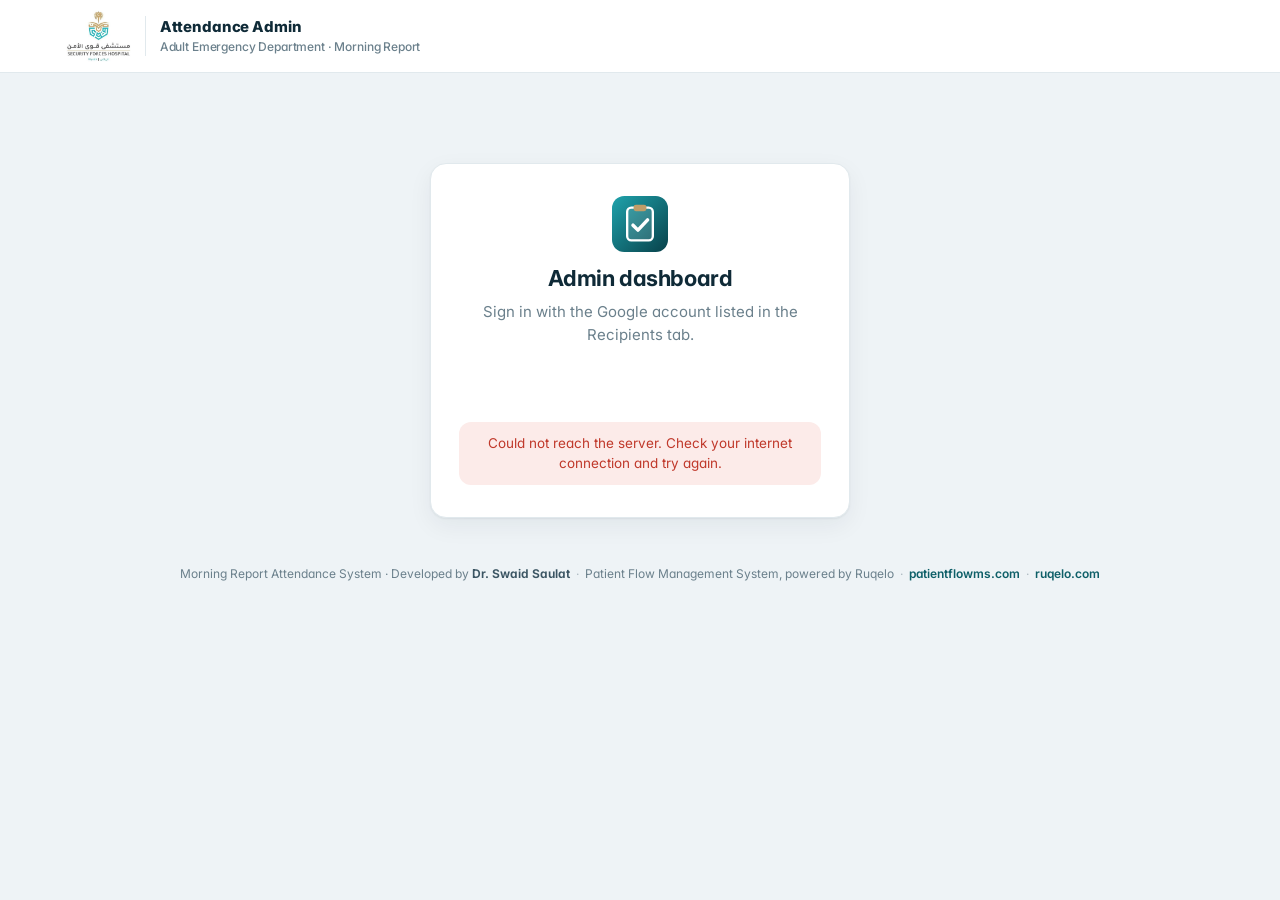
==== commit 14514758: "Add files via upload" ====
--- a/admin.html
+++ b/admin.html
@@ -18,7 +18,7 @@
   .brandbar-in .title small { display: block; font-weight: 500; color: var(--mute); font-size: 12px; }
   .me { display: flex; align-items: center; gap: 10px; margin-left: auto; font-size: 13px; }
   .me .avatar { width: 32px; height: 32px; border-radius: 50%; background: var(--teal-soft); color: var(--teal-d); display: grid; place-items: center; font-weight: 800; font-size: 13px; }
-  @media (max-width: 640px) { .me .who-txt, .brandbar-in .title small { display: none; } .brand-logo { height: 32px; } }
+  @media (max-width: 640px) { .me .who-txt, .brandbar-in .title small { display: none; } .brand-logo { height: 40px; } }
 
   .gate { max-width: 420px; margin: 8vh auto 0; text-align: center; padding: 32px 28px; }
   .gate h1 { margin: 10px 0 6px; font-size: 22px; letter-spacing: -.02em; }
@@ -118,8 +118,7 @@
 <body>
 <header class="brandbar">
   <div class="brandbar-in">
-    <img class="brand-logo light-logo" src="logo.svg" alt="SFH Medical Services">
-    <img class="brand-logo dark-logo" src="logo-w.svg" alt="">
+    <img class="brand-logo" src="logo.jpg" alt="Security Forces Hospital – Riyadh">
     <div class="title">Attendance Admin<small id="sub">Adult Emergency Department · Morning Report</small></div>
     <div class="me" id="me" hidden></div>
   </div>
@@ -212,7 +211,7 @@
     <!-- System tab -->
     <section data-pane="system" hidden>
       <div class="links" id="links" style="margin-bottom:16px"></div>
-      <div class="grid">
+      <div class="grid" id="sysGrid">
         <div class="card"><div class="panel-h"><h2>Current configuration</h2><span class="muted" style="font-size:12px">Edit in the Google Sheet → Settings</span></div><div class="panel-b"><div class="kvs" id="cfg"></div></div></div>
         <div class="card"><div class="panel-h"><h2>Daily report recipients</h2></div><div class="panel-b" id="rcp"></div></div>
       </div>
@@ -317,7 +316,7 @@
       kpi('Average', k.avg30, 'per session · 30 days') +
       kpi('Trainees', k.trainees30, 'attended in 30 days') +
       kpi('Sessions', k.sessions30, 'held in 30 days') +
-      kpi('Daily report', '<span style="font-size:20px">' + esc(repTxt) + '</span>', rep && rep.trigger ? esc(rep.trigger) : 'auto ' + (S.data.settings.reportDelay) + ' min after close', '', true);
+      kpi('Daily report', '<span style="font-size:20px">' + esc(repTxt) + '</span>', rep && rep.trigger ? esc(rep.trigger) : 'automatic, after the window closes', '', true);
 
     renderRegister();
     renderLevels();
@@ -416,8 +415,12 @@
       link(base + 'poster.html', IC.qr, 'Classroom poster', 'Print-ready A4 with QR') +
       link(disp, IC.tv, 'Classroom display', 'Live screen for the projector') +
       link(d.links.archive, IC.folder, 'PDF archive', 'Every daily report in Drive') +
-      (S.role === 'manage' ? '<a class="linkcard" href="#" id="geoBtn"><div class="ic">' + IC.pin + '</div><div><b>Set classroom location</b><span>Stand in the room and tap</span></div></a>' : '');
+      link(base + 'QR-Poster.pdf', IC.qr, 'Poster PDF (reprint)', 'Download & print the official QR poster') +
+      (d.me.owner ? '<a class="linkcard" href="#" id="geoBtn"><div class="ic">' + IC.pin + '</div><div><b>Set classroom location</b><span>Stand in the room and tap</span></div></a>' : '');
     const g = $('#geoBtn'); if (g) g.onclick = e => { e.preventDefault(); setLocation(); };
+    // Configuration is visible to the system owner only.
+    $('#sysGrid').hidden = !s;
+    if (!s) return;
     const geo = s.geofence ? (s.lat !== null && s.lat !== '' ? 'On · ' + s.radius + ' m around ' + Number(s.lat).toFixed(5) + ', ' + Number(s.lng).toFixed(5) : 'On · location NOT set') : 'Off';
     $('#cfg').innerHTML = [
       ['Registration window', s.windowStart + '–' + s.windowEnd + ' (' + s.timezone + ')'],
@@ -510,7 +513,7 @@
     const m = MR.modal('Set classroom location',
       '<p class="muted" style="margin:0;font-size:13.5px">Stand in the middle of the Morning Report classroom with this phone. Wait until accuracy is under ~30 m, then save.</p>' +
       '<div class="geo-live" id="gLive">Waiting for location…</div>' +
-      '<label class="field"><span class="label">Allowed radius (metres)</span><input class="input" type="number" id="gRad" min="20" max="5000" value="' + (S.data.settings.radius || 150) + '"></label>' +
+      '<label class="field"><span class="label">Allowed radius (metres)</span><input class="input" type="number" id="gRad" min="20" max="5000" value="' + ((S.data.settings && S.data.settings.radius) || 150) + '"></label>' +
       '<p class="hint">Indoors, GPS is often ±20–60 m. 150 m covers the classroom and nearby corridors; reduce it if people register from the car park.</p>',
       [{ label: 'Cancel', onClick: c => { stop = true; c(); } }, { label: 'Save this location', cls: 'btn-primary', onClick: async (close, btn) => {
         if (!best) return MR.toast('No location yet', 'bad');
--- a/app.css
+++ b/app.css
@@ -124,7 +124,7 @@
 /* ---------- Brand bar ---------- */
 .brandbar { background: var(--surface); border-bottom: 1px solid var(--line); }
 .brandbar-in { max-width: 1180px; margin: 0 auto; padding: 10px 16px; display: flex; align-items: center; gap: 14px; }
-.brand-logo { height: 40px; width: auto; }
+.brand-logo { height: 52px; width: auto; border-radius: 8px; background: #fff; }
 .dark-logo { display: none; }
 @media (prefers-color-scheme: dark) { :root:not([data-theme="light"]) .light-logo { display: none; } :root:not([data-theme="light"]) .dark-logo { display: block; } }
 :root[data-theme="dark"] .light-logo { display: none; }
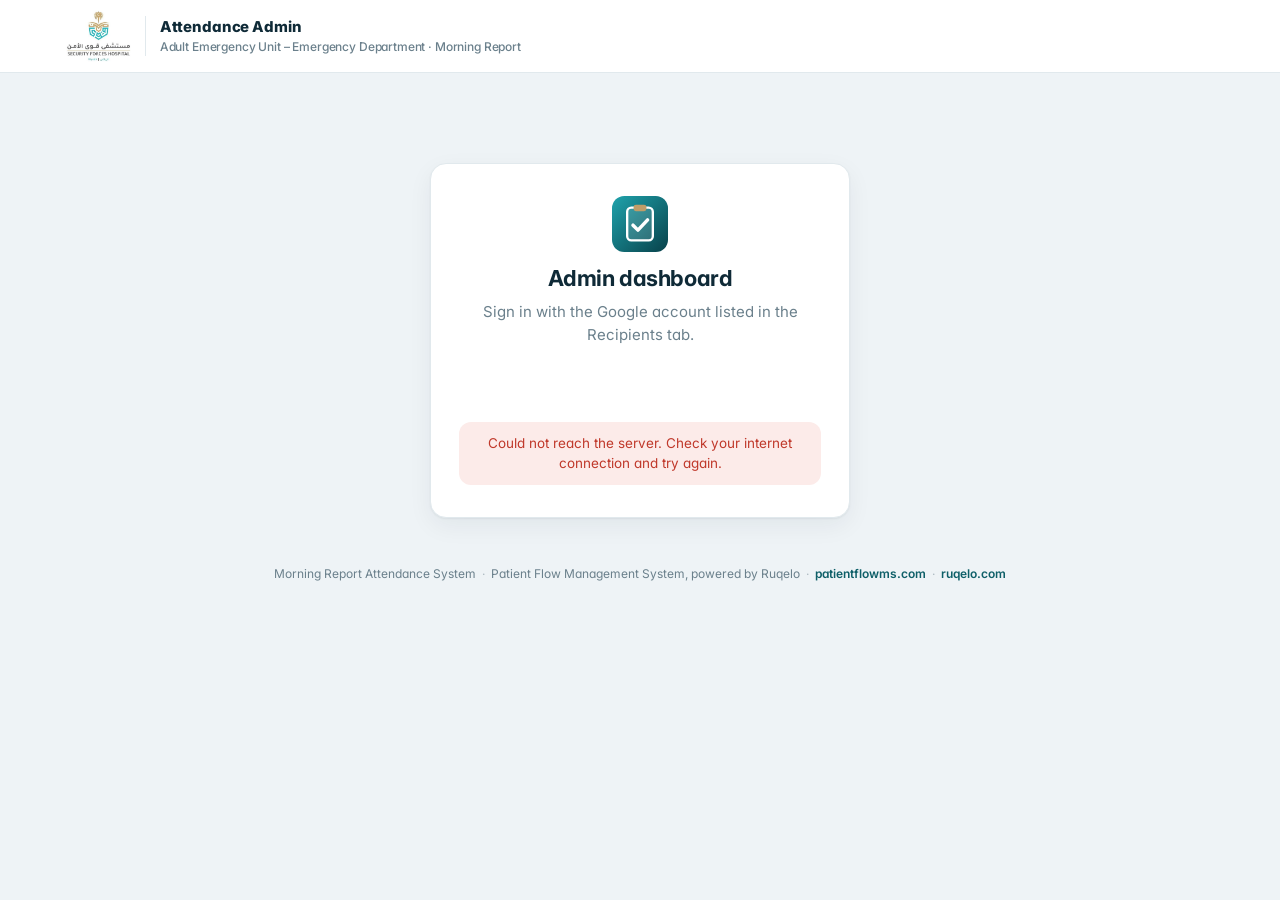
==== commit 0a72bf7a: "Final timing 06:00–06:45, Adult Emergency Unit – Emergency Department, 50 m radius, credit line upda" ====
--- a/admin.html
+++ b/admin.html
@@ -33,6 +33,11 @@
   .iconbtn { width: 38px; height: 38px; border-radius: 10px; border: 1px solid var(--line); background: var(--surface); display: grid; place-items: center; cursor: pointer; color: var(--ink-2); }
   .iconbtn:hover { background: var(--surface-2); }
   .iconbtn svg { width: 18px; height: 18px; }
+  .iconbtn.sm { width: 30px; height: 30px; border-radius: 8px; display: inline-grid; }
+  .iconbtn.sm svg { width: 15px; height: 15px; }
+  .iconbtn.del:hover { color: var(--bad); border-color: var(--bad); }
+  .t td.acts { white-space: nowrap; text-align: right; }
+  .t td.acts .iconbtn + .iconbtn { margin-left: 4px; }
   .spacer { flex: 1; }
 
   .warns { display: grid; gap: 8px; margin-bottom: 14px; }
@@ -119,7 +124,7 @@
 <header class="brandbar">
   <div class="brandbar-in">
     <img class="brand-logo" src="logo.jpg" alt="Security Forces Hospital – Riyadh">
-    <div class="title">Attendance Admin<small id="sub">Adult Emergency Department · Morning Report</small></div>
+    <div class="title">Attendance Admin<small id="sub">Adult Emergency Unit – Emergency Department · Morning Report</small></div>
     <div class="me" id="me" hidden></div>
   </div>
 </header>
@@ -189,6 +194,7 @@
           <div class="card"><div class="panel-h"><h2>By training level</h2></div><div class="panel-b" id="levels"></div></div>
           <div class="card"><div class="panel-h"><h2>Attendance · last 30 sessions</h2></div><div class="panel-b"><div class="chart" id="trend"></div></div></div>
           <div class="card"><div class="panel-h"><h2>Rejected attempts</h2><span class="muted num" id="rejCount"></span></div><div class="panel-b" id="rej"></div></div>
+          <div class="card"><div class="panel-h"><h2>Change history</h2><span class="muted num" id="auditCount"></span></div><div class="panel-b" id="audit"></div></div>
         </div>
       </div>
     </section>
@@ -217,7 +223,7 @@
       </div>
     </section>
   </main>
-  <footer class="credit" style="margin-top:28px">Morning Report Attendance System · Developed by <b>Dr. Swaid Saulat</b><span class="sep">·</span>Patient Flow Management System, powered by Ruqelo<span class="sep">·</span><a href="https://patientflowms.com" target="_blank" rel="noopener">patientflowms.com</a><span class="sep">·</span><a href="https://ruqelo.com" target="_blank" rel="noopener">ruqelo.com</a></footer>
+  <footer class="credit" style="margin-top:28px">Morning Report Attendance System<span class="sep">·</span>Patient Flow Management System, powered by Ruqelo<span class="sep">·</span><a href="https://patientflowms.com" target="_blank" rel="noopener">patientflowms.com</a><span class="sep">·</span><a href="https://ruqelo.com" target="_blank" rel="noopener">ruqelo.com</a></footer>
 </div>
 
 <script src="config.js"></script>
@@ -234,7 +240,9 @@
     tv: '<svg viewBox="0 0 24 24" fill="none" stroke="currentColor" stroke-width="2"><rect x="2" y="4" width="20" height="13" rx="2"/><path d="M8 21h8M12 17v4"/></svg>',
     qr: '<svg viewBox="0 0 24 24" fill="none" stroke="currentColor" stroke-width="2"><rect x="3" y="3" width="7" height="7" rx="1"/><rect x="14" y="3" width="7" height="7" rx="1"/><rect x="3" y="14" width="7" height="7" rx="1"/><path d="M14 14h3v3h-3zM20 20h1M17 20v1"/></svg>',
     folder: '<svg viewBox="0 0 24 24" fill="none" stroke="currentColor" stroke-width="2"><path d="M3 7a2 2 0 0 1 2-2h4l2 2h8a2 2 0 0 1 2 2v8a2 2 0 0 1-2 2H5a2 2 0 0 1-2-2z"/></svg>',
-    pin: '<svg viewBox="0 0 24 24" fill="none" stroke="currentColor" stroke-width="2"><path d="M12 21s-7-6.2-7-12a7 7 0 0 1 14 0c0 5.8-7 12-7 12z"/><circle cx="12" cy="9" r="2.5"/></svg>'
+    pin: '<svg viewBox="0 0 24 24" fill="none" stroke="currentColor" stroke-width="2"><path d="M12 21s-7-6.2-7-12a7 7 0 0 1 14 0c0 5.8-7 12-7 12z"/><circle cx="12" cy="9" r="2.5"/></svg>',
+    edit: '<svg viewBox="0 0 24 24" fill="none" stroke="currentColor" stroke-width="2" stroke-linecap="round" stroke-linejoin="round"><path d="M12 20h9"/><path d="M16.5 3.5a2.1 2.1 0 0 1 3 3L7 19l-4 1 1-4z"/></svg>',
+    trash: '<svg viewBox="0 0 24 24" fill="none" stroke="currentColor" stroke-width="2" stroke-linecap="round" stroke-linejoin="round"><path d="M3 6h18M8 6V4h8v2M19 6l-1 14H6L5 6M10 11v6M14 11v6"/></svg>'
   };
 
   /* ---------- Auth ---------- */
@@ -322,6 +330,7 @@
     renderLevels();
     renderTrend();
     renderRej();
+    renderAudit();
     renderSystem();
     if (S.trainees === null && !$('[data-pane="trainees"]').hidden) loadTrainees();
   }
@@ -340,14 +349,63 @@
     $('#regCount').textContent = d.records.length + ' present';
     const th = (k, l, cls) => '<th data-sort="' + k + '" class="' + (cls || '') + '">' + l + (S.sort.key === k ? (S.sort.dir > 0 ? ' ↑' : ' ↓') : '') + '</th>';
     if (!d.records.length) { $('#regTable').innerHTML = '<tr><td class="empty">' + (d.session.isSessionDay ? 'No registrations yet for this session.' : 'No session on this date.') + '</td></tr>'; return; }
-    $('#regTable').innerHTML = '<thead><tr><th>#</th>' + th('time', 'Time') + th('fullName', 'Name') + th('staffId', 'Staff ID') + th('level', 'Level') + th('location', 'Verification', 'hide-sm') + '</tr></thead><tbody>' +
+    const canEdit = S.role === 'manage';
+    $('#regTable').innerHTML = '<thead><tr><th>#</th>' + th('time', 'Time') + th('fullName', 'Name') + th('staffId', 'Staff ID') + th('level', 'Level') + th('location', 'Verification', 'hide-sm') + (canEdit ? '<th></th>' : '') + '</tr></thead><tbody>' +
       rows.map((r, i) => {
         const manual = /^Manual/.test(r.method);
+        const edited = /Edited by/.test(r.notes || '');
         const ver = manual ? '<span class="pill pill-warn">Manual</span>' : r.location === 'Passed' ? '<span class="pill pill-ok">GPS · ' + (r.distance ?? '?') + ' m</span>' : '<span class="pill pill-info">' + esc(r.location || 'Google') + '</span>';
+        const acts = canEdit ? '<td class="acts"><button class="iconbtn sm" data-edit="' + esc(r.recordId) + '" title="Correct this entry" aria-label="Correct entry">' + IC.edit + '</button>' +
+          '<button class="iconbtn sm del" data-del="' + esc(r.recordId) + '" title="Remove this entry" aria-label="Remove entry">' + IC.trash + '</button></td>' : '';
         return '<tr title="' + esc((r.email || '') + (r.device ? ' · ' + r.device : '') + (r.notes ? ' · ' + r.notes : '') + ' · ' + r.recordId) + '"><td class="muted num">' + (i + 1) + '</td><td class="num">' + esc(String(r.time).slice(0, 5)) + '</td>' +
-          '<td><div class="nm">' + esc(r.fullName) + '</div><div class="sub">' + esc(r.email || '') + '</div></td><td class="num">' + esc(r.staffId) + '</td><td>' + esc(r.level) + '</td><td class="hide-sm">' + ver + '</td></tr>';
+          '<td><div class="nm">' + esc(r.fullName) + (edited ? ' <span class="pill pill-mute" style="padding:0 6px;font-size:10.5px">edited</span>' : '') + '</div><div class="sub">' + esc(r.email || '') + '</div></td><td class="num">' + esc(r.staffId) + '</td><td>' + esc(r.level) + '</td><td class="hide-sm">' + ver + '</td>' + acts + '</tr>';
       }).join('') + '</tbody>';
     $$('#regTable th[data-sort]').forEach(h => h.onclick = () => { const k = h.dataset.sort; S.sort = { key: k, dir: S.sort.key === k ? -S.sort.dir : 1 }; renderRegister(); });
+    $$('#regTable [data-edit]').forEach(b => b.onclick = () => editEntry(d.records.find(r => r.recordId === b.dataset.edit)));
+    $$('#regTable [data-del]').forEach(b => b.onclick = () => removeEntry(d.records.find(r => r.recordId === b.dataset.del)));
+  }
+
+  function editEntry(r) {
+    if (!r) return;
+    const levels = S.data.levels.map(l => '<option' + (l === r.level ? ' selected' : '') + '>' + esc(l) + '</option>').join('');
+    MR.modal('Correct entry',
+      '<p class="muted" style="margin:0 0 12px;font-size:13.5px">' + esc(shortDate(r.date)) + ' · ref ' + esc(r.recordId) + '. The change and your reason are recorded in the audit log.</p>' +
+      '<label class="field"><span class="label">Full name</span><input class="input" id="eName" value="' + esc(r.fullName) + '"></label>' +
+      '<label class="field"><span class="label">' + esc(S.cfgPublic.staffIdLabel) + '</span><input class="input" id="eId" value="' + esc(r.staffId) + '"></label>' +
+      '<div style="display:grid;grid-template-columns:1fr 1fr;gap:10px;margin-top:14px"><label class="field" style="margin:0"><span class="label">Training level</span><select class="input" id="eLevel">' + levels + '</select></label>' +
+      '<label class="field" style="margin:0"><span class="label">Time</span><input class="input" type="time" id="eTime" value="' + esc(String(r.time).slice(0, 5)) + '"></label></div>' +
+      '<label class="field"><span class="label">Reason for the correction</span><input class="input" id="eReason" placeholder="e.g. trainee typed wrong ID"></label>',
+      [{ label: 'Cancel' }, { label: 'Save correction', cls: 'btn-primary', onClick: async (close, btn) => {
+        MR.busy(btn, true, 'Saving…');
+        const res = await call('admin.editRecord', Object.assign({ recordId: r.recordId, fullName: $('#eName').value, staffId: $('#eId').value, level: $('#eLevel').value, time: $('#eTime').value, reason: $('#eReason').value }, Auth.payload()));
+        MR.busy(btn, false);
+        if (!res.ok) return MR.toast(res.message, 'bad', 6000);
+        close(); MR.toast('Entry corrected' + (res.reportSent ? '. The report for this date was already sent; use Email report to resend.' : ''), 'ok', 6000); load(true);
+      } }]);
+  }
+
+  function removeEntry(r) {
+    if (!r) return;
+    MR.modal('Remove entry',
+      '<div class="notice notice-warn" style="margin-bottom:12px">Remove <b>' + esc(r.fullName) + '</b> (' + esc(r.staffId) + ') from ' + esc(shortDate(r.date)) + ' at ' + esc(String(r.time).slice(0, 5)) + '? The full entry is kept in the audit log.</div>' +
+      '<label class="field"><span class="label">Reason for removal</span><input class="input" id="dReason" placeholder="e.g. registered by mistake / not present"></label>',
+      [{ label: 'Cancel' }, { label: 'Remove entry', cls: 'btn-danger', onClick: async (close, btn) => {
+        MR.busy(btn, true, 'Removing…');
+        const res = await call('admin.deleteRecord', Object.assign({ recordId: r.recordId, reason: $('#dReason').value }, Auth.payload()));
+        MR.busy(btn, false);
+        if (!res.ok) return MR.toast(res.message, 'bad', 6000);
+        close(); MR.toast('Entry removed' + (res.reportSent ? '. The report for this date was already sent; use Email report to resend.' : ''), 'ok', 6000); load(true);
+      } }]);
+  }
+
+  function renderAudit() {
+    const a = S.data.audit || [];
+    $('#auditCount').textContent = a.length ? a.length : '';
+    const tone = { 'Edit': 'pill-info', 'Remove': 'pill-bad', 'Manual add': 'pill-warn' };
+    $('#audit').innerHTML = a.length ? a.slice(0, 40).map(x => '<div class="rej"><div class="r1"><span><span class="pill ' + (tone[x.action] || 'pill-mute') + '" style="padding:1px 7px;font-size:11px">' + esc(x.action) + '</span> ' + esc(x.by) + '</span><span class="muted num" style="font-weight:500">' + esc(String(x.at).slice(-8, -3)) + '</span></div>' +
+      (x.before ? '<div class="r2"><b>Before:</b> ' + esc(String(x.before).slice(0, 160)) + '</div>' : '') +
+      (x.after ? '<div class="r2"><b>After:</b> ' + esc(x.after) + '</div>' : '') +
+      '<div class="r2"><b>Reason:</b> ' + esc(x.reason) + '</div></div>').join('') : '<div class="muted" style="font-size:13px">No corrections on this date.</div>';
   }
 
   function renderLevels() {
@@ -416,6 +474,7 @@
       link(disp, IC.tv, 'Classroom display', 'Live screen for the projector') +
       link(d.links.archive, IC.folder, 'PDF archive', 'Every daily report in Drive') +
       link(base + 'QR-Poster.pdf', IC.qr, 'Poster PDF (reprint)', 'Download & print the official QR poster') +
+      link(base + 'Attendance-System-Guide.pdf', IC.folder, 'How-to guide (PDF)', 'For recipients & managers') +
       (d.me.owner ? '<a class="linkcard" href="#" id="geoBtn"><div class="ic">' + IC.pin + '</div><div><b>Set classroom location</b><span>Stand in the room and tap</span></div></a>' : '');
     const g = $('#geoBtn'); if (g) g.onclick = e => { e.preventDefault(); setLocation(); };
     // Configuration is visible to the system owner only.
@@ -513,8 +572,8 @@
     const m = MR.modal('Set classroom location',
       '<p class="muted" style="margin:0;font-size:13.5px">Stand in the middle of the Morning Report classroom with this phone. Wait until accuracy is under ~30 m, then save.</p>' +
       '<div class="geo-live" id="gLive">Waiting for location…</div>' +
-      '<label class="field"><span class="label">Allowed radius (metres)</span><input class="input" type="number" id="gRad" min="20" max="5000" value="' + ((S.data.settings && S.data.settings.radius) || 150) + '"></label>' +
-      '<p class="hint">Indoors, GPS is often ±20–60 m. 150 m covers the classroom and nearby corridors; reduce it if people register from the car park.</p>',
+      '<label class="field"><span class="label">Allowed radius (metres)</span><input class="input" type="number" id="gRad" min="20" max="5000" value="50"></label>' +
+      '<p class="hint">Indoors, GPS is often ±20–60 m. 50 m covers the classroom; the phone\'s reported uncertainty (up to 50 m) is added automatically.</p>',
       [{ label: 'Cancel', onClick: c => { stop = true; c(); } }, { label: 'Save this location', cls: 'btn-primary', onClick: async (close, btn) => {
         if (!best) return MR.toast('No location yet', 'bad');
         MR.busy(btn, true, 'Saving…');
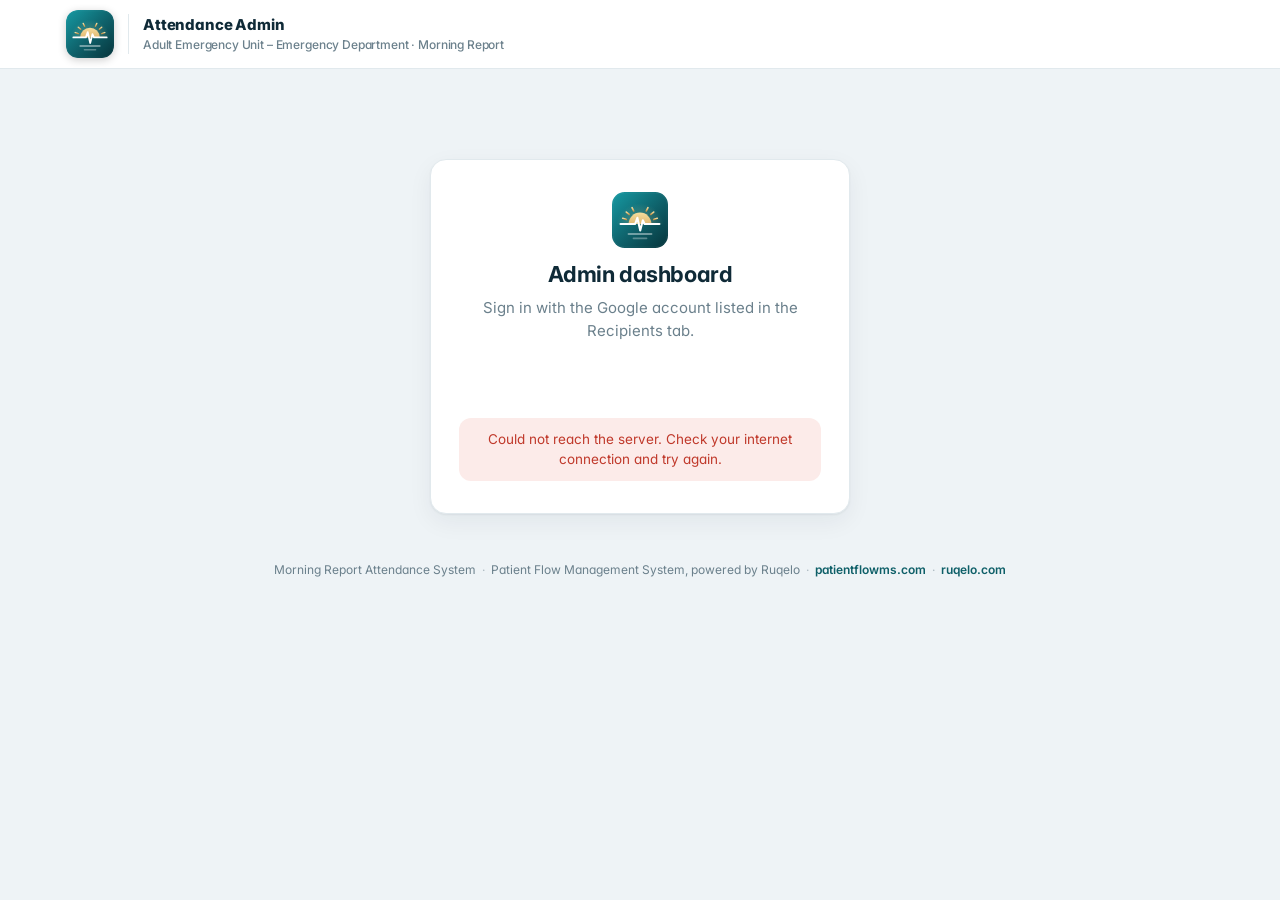
==== commit 6bf9f92e: "New Morning Report logo; remove hospital name and logo" ====
--- a/admin.html
+++ b/admin.html
@@ -18,7 +18,7 @@
   .brandbar-in .title small { display: block; font-weight: 500; color: var(--mute); font-size: 12px; }
   .me { display: flex; align-items: center; gap: 10px; margin-left: auto; font-size: 13px; }
   .me .avatar { width: 32px; height: 32px; border-radius: 50%; background: var(--teal-soft); color: var(--teal-d); display: grid; place-items: center; font-weight: 800; font-size: 13px; }
-  @media (max-width: 640px) { .me .who-txt, .brandbar-in .title small { display: none; } .brand-logo { height: 40px; } }
+  @media (max-width: 640px) { .me .who-txt, .brandbar-in .title small { display: none; } .brand-logo { height: 40px; width: 40px; } }
 
   .gate { max-width: 420px; margin: 8vh auto 0; text-align: center; padding: 32px 28px; }
   .gate h1 { margin: 10px 0 6px; font-size: 22px; letter-spacing: -.02em; }
@@ -123,7 +123,7 @@
 <body>
 <header class="brandbar">
   <div class="brandbar-in">
-    <img class="brand-logo" src="logo.jpg" alt="Security Forces Hospital – Riyadh">
+    <img class="brand-logo" src="logo.svg" alt="Morning Report">
     <div class="title">Attendance Admin<small id="sub">Adult Emergency Unit – Emergency Department · Morning Report</small></div>
     <div class="me" id="me" hidden></div>
   </div>
--- a/app.css
+++ b/app.css
@@ -124,7 +124,7 @@
 /* ---------- Brand bar ---------- */
 .brandbar { background: var(--surface); border-bottom: 1px solid var(--line); }
 .brandbar-in { max-width: 1180px; margin: 0 auto; padding: 10px 16px; display: flex; align-items: center; gap: 14px; }
-.brand-logo { height: 52px; width: auto; border-radius: 8px; background: #fff; }
+.brand-logo { height: 48px; width: 48px; border-radius: 12px; box-shadow: 0 2px 8px rgba(0,0,0,.2); }
 .dark-logo { display: none; }
 @media (prefers-color-scheme: dark) { :root:not([data-theme="light"]) .light-logo { display: none; } :root:not([data-theme="light"]) .dark-logo { display: block; } }
 :root[data-theme="dark"] .light-logo { display: none; }
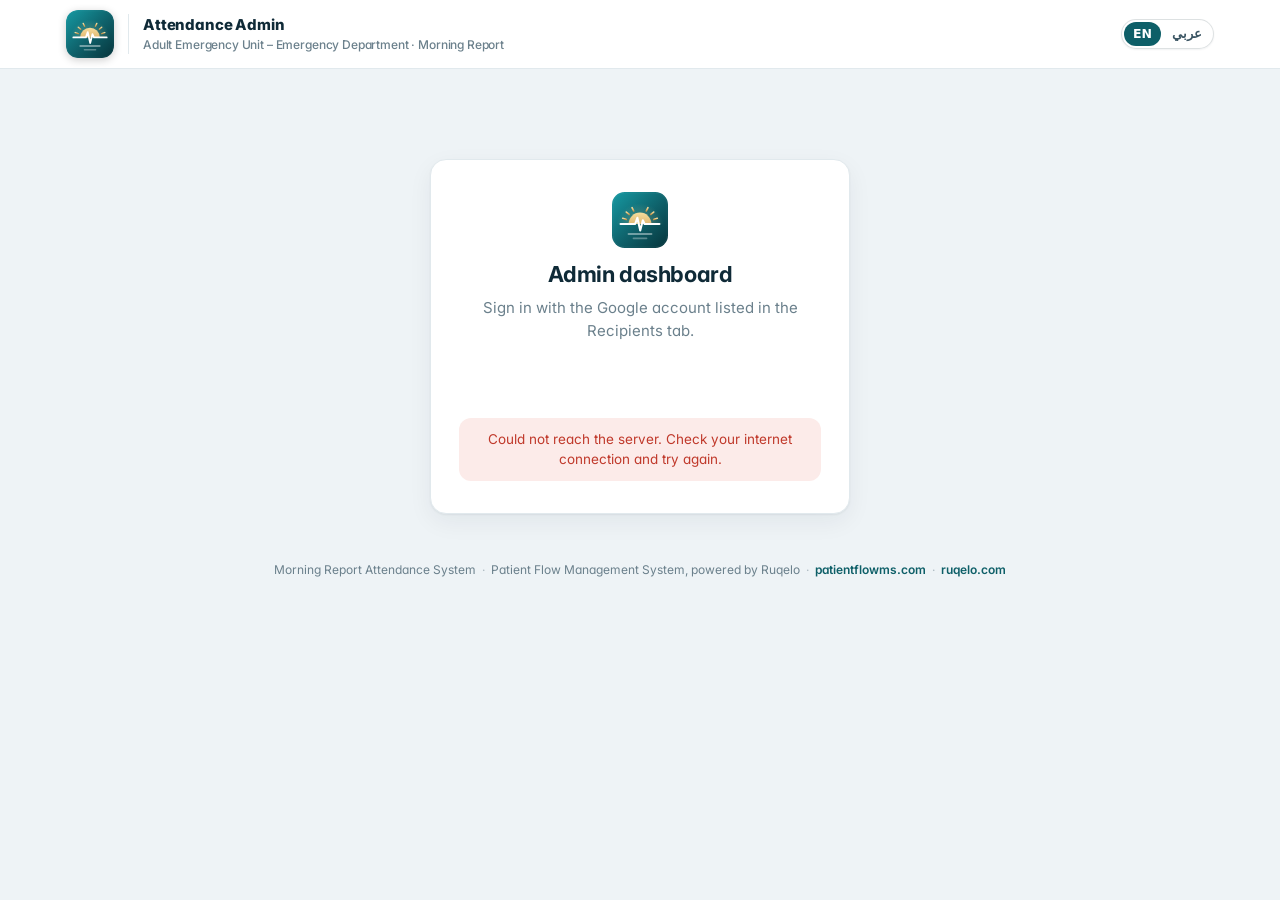
==== commit 99cb17f3: "Add Arabic interface with EN | عربي language switch - i18n.js: shared English-to-Arabic dictionary, " ====
--- a/admin.html
+++ b/admin.html
@@ -12,11 +12,13 @@
 <link rel="preconnect" href="https://fonts.gstatic.com" crossorigin>
 <link href="https://fonts.googleapis.com/css2?family=Inter:wght@400;500;600;700;800&display=swap" rel="stylesheet">
 <link rel="stylesheet" href="app.css">
+<script src="i18n.js"></script>
 <style>
   .wrap { max-width: 1180px; margin: 0 auto; padding: 18px 16px 48px; }
   .brandbar-in .title { font-weight: 800; font-size: 15px; letter-spacing: -.01em; padding-left: 14px; border-left: 1px solid var(--line); }
   .brandbar-in .title small { display: block; font-weight: 500; color: var(--mute); font-size: 12px; }
   .me { display: flex; align-items: center; gap: 10px; margin-left: auto; font-size: 13px; }
+  #me[hidden] + .lang-slot { margin-left: auto; }
   .me .avatar { width: 32px; height: 32px; border-radius: 50%; background: var(--teal-soft); color: var(--teal-d); display: grid; place-items: center; font-weight: 800; font-size: 13px; }
   @media (max-width: 640px) { .me .who-txt, .brandbar-in .title small { display: none; } .brand-logo { height: 40px; width: 40px; } }
 
@@ -124,8 +126,9 @@
 <header class="brandbar">
   <div class="brandbar-in">
     <img class="brand-logo" src="logo.svg" alt="Morning Report">
-    <div class="title">Attendance Admin<small id="sub">Adult Emergency Unit – Emergency Department · Morning Report</small></div>
+    <div class="title">Attendance Admin<small id="sub" translate="no">Adult Emergency Unit – Emergency Department · Morning Report</small></div>
     <div class="me" id="me" hidden></div>
+    <div class="lang-slot" data-lang-switch></div>
   </div>
 </header>
 
--- a/app.css
+++ b/app.css
@@ -168,4 +168,24 @@
 /* ---------- Demo ribbon ---------- */
 .demo-ribbon { position: fixed; top: 10px; right: -34px; transform: rotate(45deg); background: var(--gold); color: #fff; font-size: 11px; font-weight: 800; letter-spacing: .1em; padding: 4px 40px; z-index: 200; box-shadow: var(--shadow); pointer-events: none; }
 
+/* ---------- Arabic (right-to-left) ----------
+   Applies only when i18n.js sets <html lang="ar" dir="rtl">. English is unaffected. */
+[dir="rtl"] .loc-help ol, [dir="rtl"] .doc ul { padding-left: 0; padding-right: 18px; }
+[dir="rtl"] .kv b { text-align: left; }
+[dir="rtl"] input[type="email"], [dir="rtl"] input[type="url"] { direction: ltr; text-align: right; }
+[dir="rtl"] .brandbar-in .title { padding-left: 0; border-left: 0; padding-right: 14px; border-right: 1px solid var(--line); }
+[dir="rtl"] .me { margin-left: 0; margin-right: auto; }
+[dir="rtl"] .me .who-txt { text-align: left !important; }
+[dir="rtl"] #me[hidden] + .lang-slot { margin-left: 0; margin-right: auto; }
+[dir="rtl"] .t th { text-align: right; }
+[dir="rtl"] .t td.acts { text-align: left; }
+[dir="rtl"] .t td.acts .iconbtn + .iconbtn { margin-left: 0; margin-right: 4px; }
+[dir="rtl"] .hbar .n, [dir="rtl"] .pbar .n { text-align: left; }
+[dir="rtl"] .hbar .fill, [dir="rtl"] .pbar .fill { border-radius: 4px 0 0 4px; }
+[dir="rtl"] .menu-list { right: auto; left: 0; }
+[dir="rtl"] .menu-list button, [dir="rtl"] .menu-list a { text-align: right; }
+[dir="rtl"] .chart svg { direction: ltr; }
+[dir="rtl"] .credit a { unicode-bidi: isolate; }
+[dir="rtl"] #prevDay svg, [dir="rtl"] #nextDay svg { transform: scaleX(-1); }
+
 @media (prefers-reduced-motion: reduce) { *, *::before, *::after { animation: none !important; transition: none !important; } }
